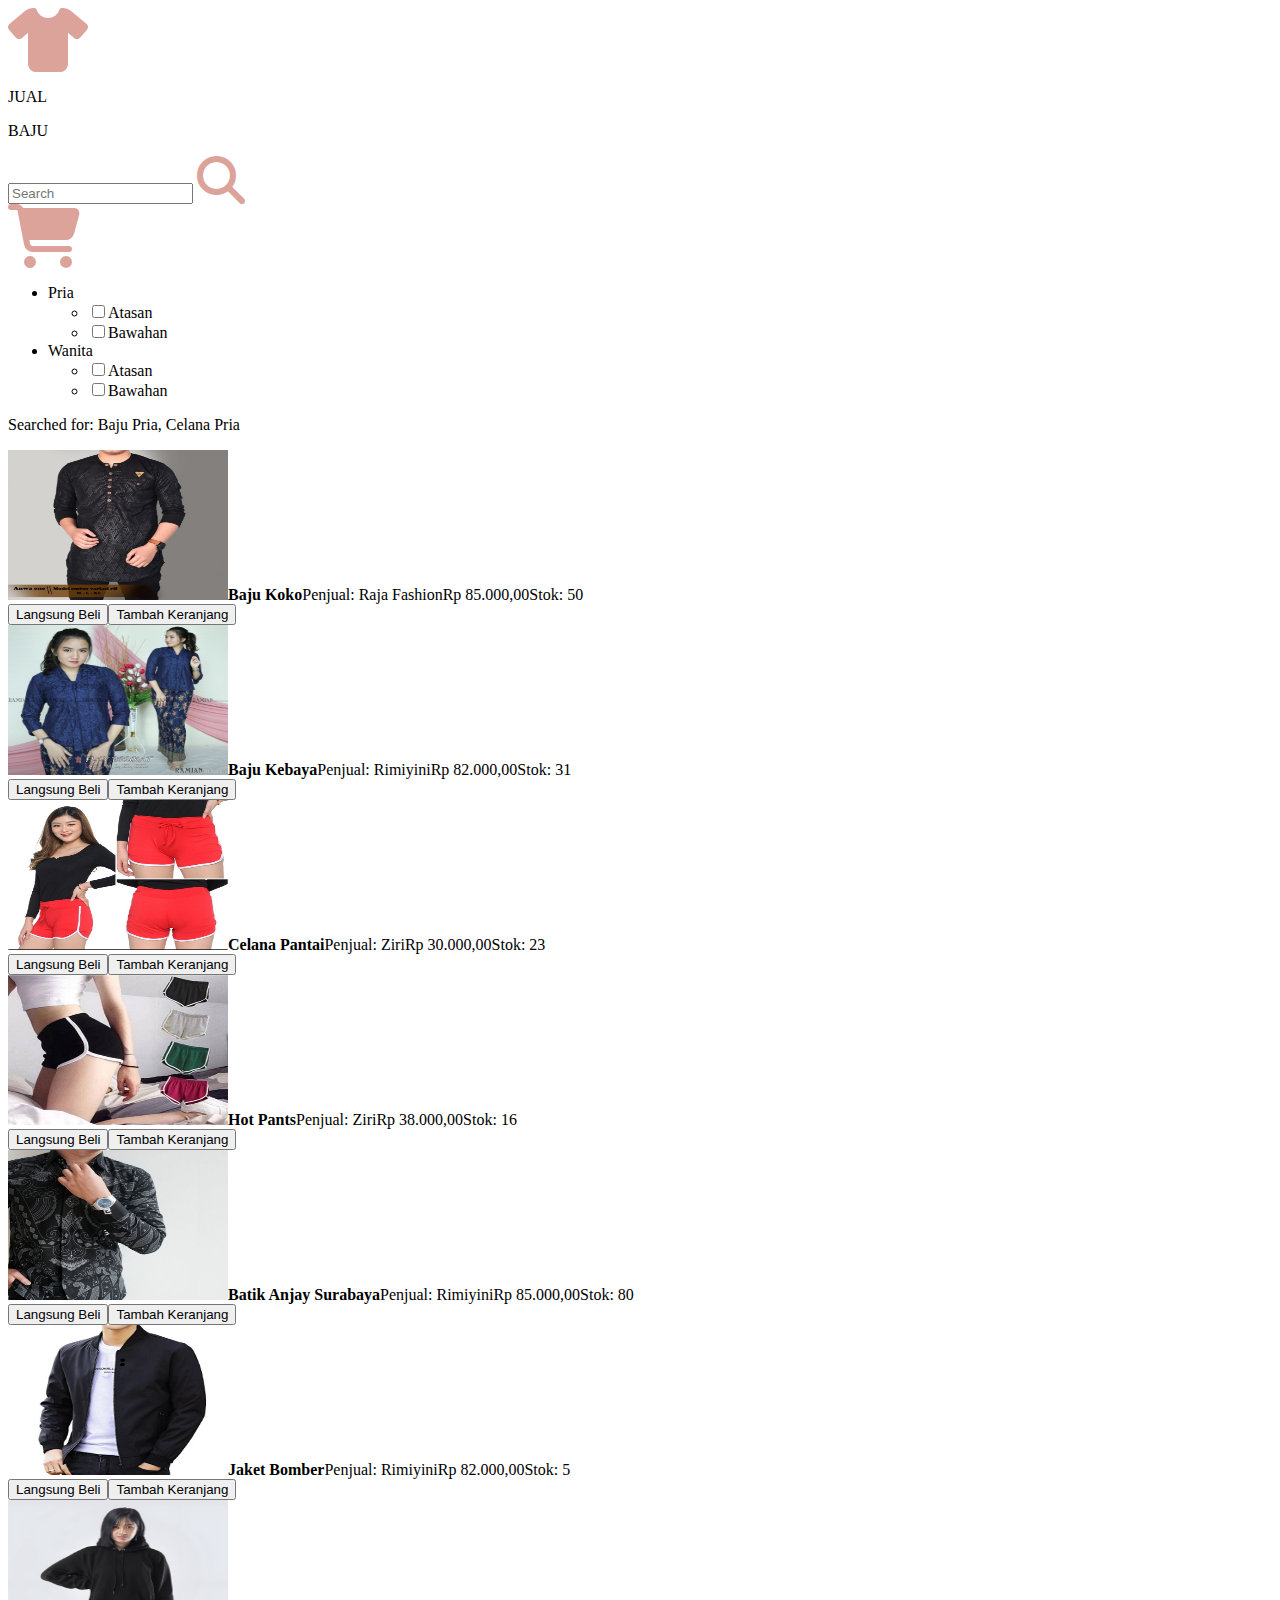
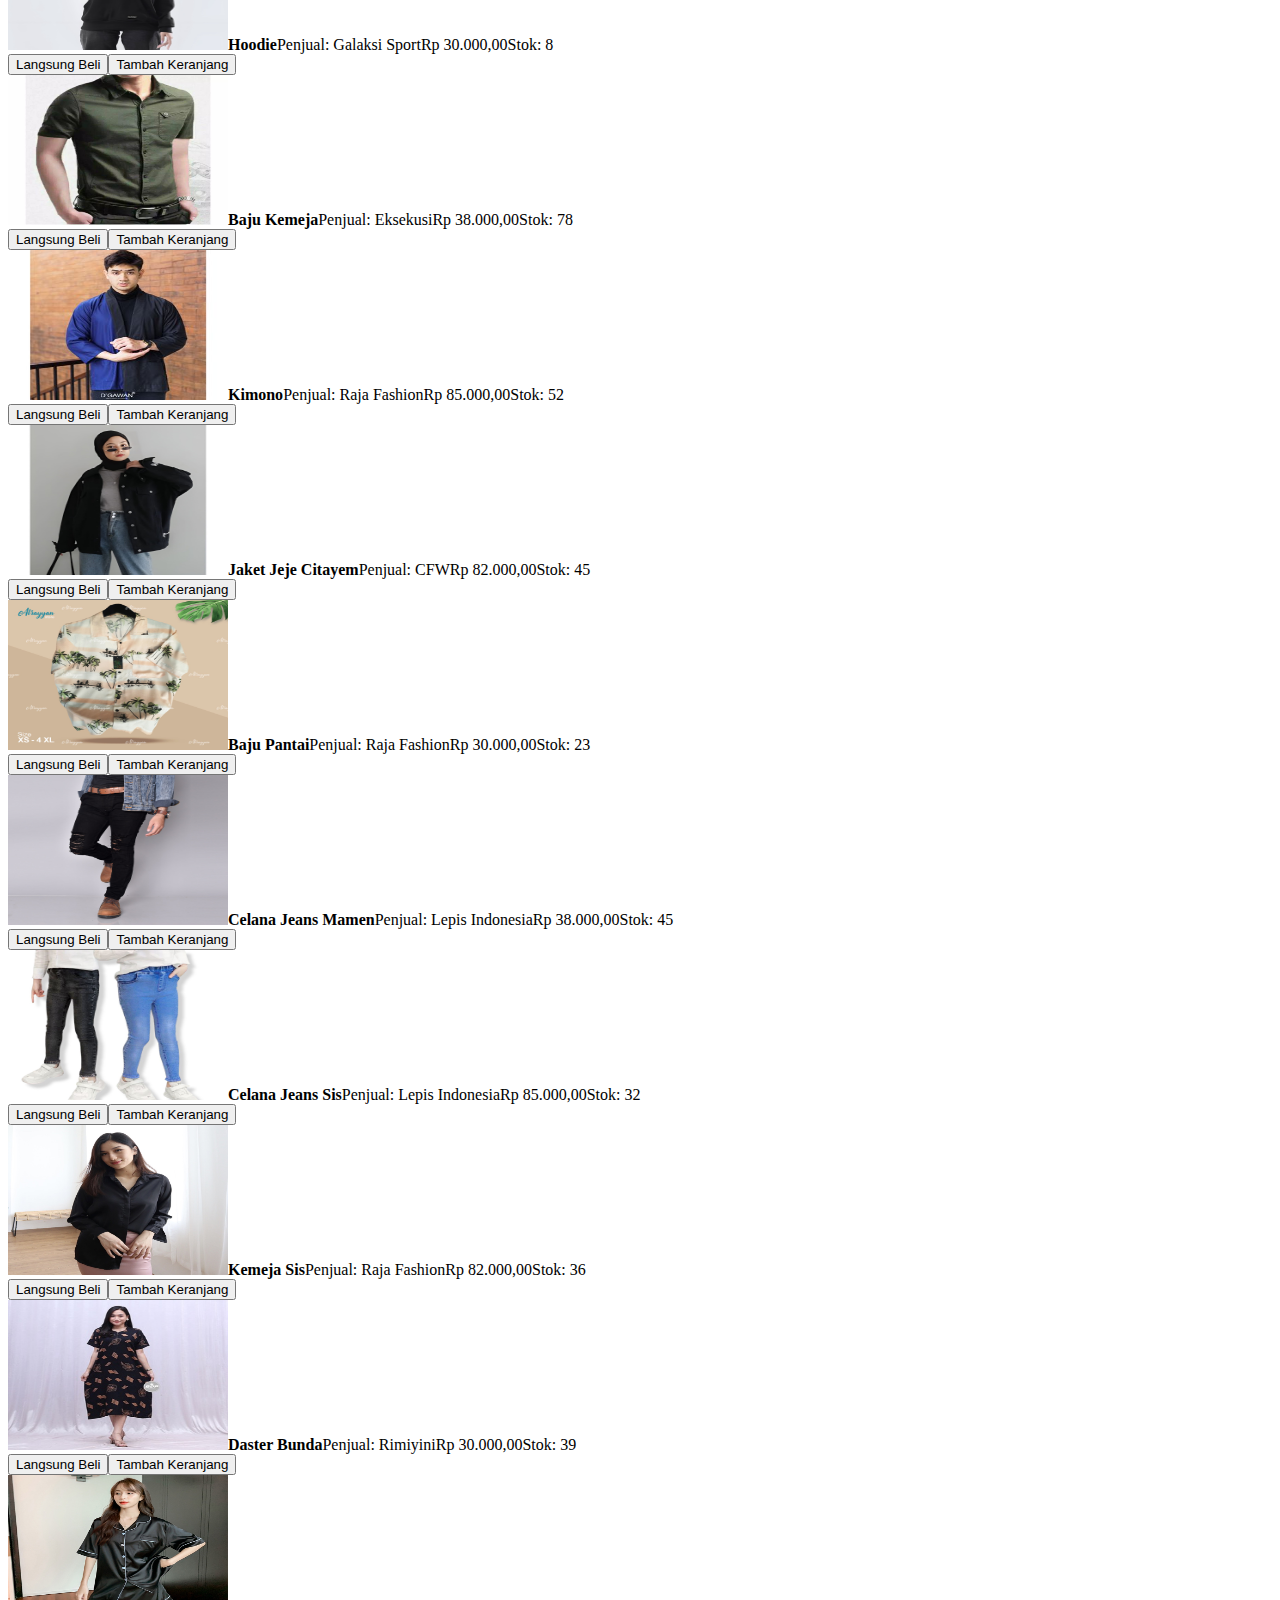
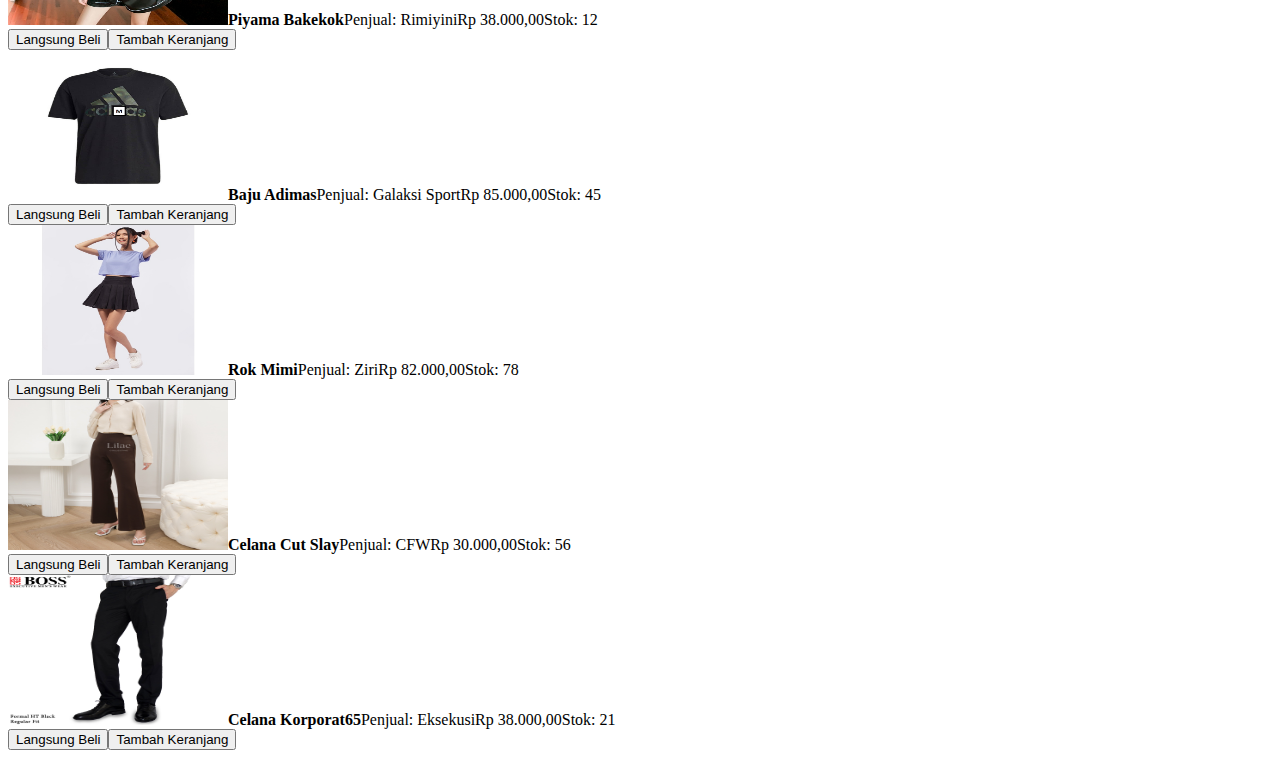
==== index.html @ f841c30f "Merge branch 'development' of https://github.com/JuanAlfonsus/tokoBaju into update-form-card" ====
<!DOCTYPE html>
<html lang="en">

    
    <head>
            <meta charset="UTF-8">
            <meta http-equiv="X-UA-Compatible" content="IE=edge">
            <meta name="viewport" content="width=device-width, initial-scale=1.0">
            <title>Document</title>
            <link rel="stylesheet" href="https://cdnjs.cloudflare.com/ajax/libs/font-awesome/6.4.0/css/all.min.css">
            <link rel="stylesheet" href="style.css">
            <link rel="preconnect" href="https://fonts.googleapis.com">
            <link rel="preconnect" href="https://fonts.gstatic.com" crossorigin>
            <link href="https://fonts.googleapis.com/css2?family=Roboto+Condensed:wght@300&display=swap" rel="stylesheet">
        </head>

    
    <body>
            <div class="container">
                <div class="top">
                    <div id="logo">
                        <i class="fa-solid fa-shirt fa-4x" style="color: #dba39a;" id="logo-hacktiv"></i>
                    </div>
                    <div id="brand">
                        <p>JUAL<br></p>
                        <p>BAJU</p>
                    </div>
                    <div id="search-bar">
                        <input type="text" placeholder="Search" id="text-search">
                        <!-- <button class="button-search">Search</button> -->
                        <i id="searchButton" id="searchButton" class="fa-solid fa-magnifying-glass fa-3x magnifier"
                       
                        style="color: #dba39a;"></i>
                    </div>
                    <div id="cart">
                        <a href="cart/cart.html"><i class="fa-solid fa-cart-shopping fa-4x" id="shopping-cart"
                           
                            style="color: #dba39a;"></i></a>
                </div>
                </div>
            </div>
            <div class="body">
                <div class="filter">
                    <div class="filter-list">
                        <ul>
                            <li class="filter-judul bold">Pria</li>
                            <ul>
                                <li><label><input type="checkbox" id="priaAtasan"/>Atasan</label></li>
                                <li><label><input type="checkbox" id="priaBawahan"/>Bawahan</label></li>
                            </ul>
                            <li class="filter-judul bold">Wanita</li>
                            <ul>
                                <li><label><input type="checkbox" id="wanitaAtasan"/>Atasan</label></li>
                                <li><label><input type="checkbox" id="wanitaBawahan"/>Bawahan</label></li>
                            </ul>
                        </ul>
                    </div>
                </div>
                <div class="container-cards-p">
                    <p>Searched for: Baju Pria, Celana Pria</p>
                    <div class="cards" id="cards">
                        <div class="card">
                            <img src="apel.jpg" alt="" width="220px" height="150px" class="imgProduk"> 
                            <span class="nama-barang"><b>Apel Bagus</b> </span>
                            <span class="penjual">Penjual: Mang Dadang</span>
                            <span class="harga">Rp. 8000,00</span>
                            <span class="stock">Stock : 3</span>
                            <div class="button-card">
                                <button class="button">Langsung Beli</button>
                                <button class="button">Tambah Keranjang</button>
                            </div>
                        </div>
                    </div>
                </div>
            </div>
        </div>
        <script src="index.js"></script>
    </body>

</html>
---- style.css ----
body {
body {
    background: #FEFCF3;
    box-sizing: border-box;
    padding: 20px;
    font-family: 'Roboto Condensed', sans-serif;
    width: 100vw;
}

.container {
.container {
    width: 1500px;
    height: 100%;
    margin: 0 auto;
    display: block;
    overflow: auto;
    width: 80vw;
}

.top {
.top {
    display: flex;
    flex-direction: row;
    height: 100px;
    background-color: #F5EBE0;
    justify-content: space-around;
    border-radius: 20px;
    overflow: hidden;
    position: fixed;
    /* Set the navbar to fixed position */
    top: 0;
    /* Position the navbar at the top of the page */
    width: 80vw;
    /* Full width */
    position: fixed;
    /* Set the navbar to fixed position */
    top: 0;
    /* Position the navbar at the top of the page */
    width: 80vw;
    /* Full width */
}

#logo {
#logo {
    display: flex;
    width: 75px;
    height: 75px;
    margin: 10px;
    padding: 5px;
}

#brand {
#brand {
    margin-right: 10px;
}

#logo-hacktiv {
#logo-hacktiv {
    width: 75px;
    height: 75px;
    padding: 0;
    margin: 0;
}


#search-bar {
#search-bar {
    display: flex;
    flex-direction: row;
    width: 700px;
    height: 75px;
    /* background-color: white; */
    margin: 10px;
    flex-direction: row;
}

#text-search {
#text-search {
    padding: 6px;
    border: none;
    /* margin-top: 8px; */
    margin-right: 16px;
    background-color: #F5EBE0;
    border-radius: 20px;
    border: 2px solid #DBA39A;
    font-size: 20px;
    width: 90%;
}

.button {
.button {
    background-color: #F5EBE0;
    border: none;
    width: 90px;
    height: 33px;
    margin: 10px;
}

.button:hover {
.button:hover {
    background-color: whitesmoke;
    cursor: pointer;
    border: 2px solid #DBA39A;
}

.magnifier {
.magnifier {
    position: absolute;
    margin-top: 15px;
    margin-left: 590px;
}

.magnifier:hover {
.magnifier:hover {
    cursor: pointer;
}

.button-search {
.button-search {
    width: 70px;
    height: 75px;
    align-items: flex-end;
    padding: 0;
    border-radius: 20px;
    /* margin-left: 10px; */
    background-color: #FEFCF3;
}

#cart {
#cart {
    width: 75px;
    height: 75px;
    background-color: #F5EBE0;
    margin: 10px;
}

#shopping-cart {
#shopping-cart {
    width: 65px;
    height: 65px;
    padding: 5px;
    margin: 0;
}

.body {
.body {
    margin-top: 90px;
    display: flex;
    flex-direction: row;
    width: 100%;
    /* height: 70%; */
    background-color: #F5EBE0;
    border-radius: 20px;
}

.fa-cog {
.fa-cog {
    color: #DBA39A;
}

ul {
    list-style: none;
}

.bold{
    font-weight: bold;
}

ul, li {
    /* reset the margin and padding */
    margin: 5px;
    padding: 0;
    font-size: 20px;
}

#searched-text {
    color: black;
    opacity: 0.75;
    /* width: 2000px; */
    /* height: 2000px; */
}

.filter-judul {
    font-size: 18px;
}

.filter {
    margin: 20px;
    display: flex;
    flex-direction: column;
    width: 11%;
    height: 300px;
}

.filter-list {
    display: flex;
    flex-direction: column;
}

.container-cards-p {
    width: 100%;
}

.cards {
    margin: 17px 20px 20px 0px;
    display: flex;
    flex-wrap: wrap;
    flex-direction: row;
    width: 100%;
    /* height: 70%; */
}

.card {
    margin: 20px;
    display: flex;
    flex-direction: column;
    flex-wrap: wrap;
    width: 280px;
    height: 380px;
    /* background-color: red; */
    /* justify-content: center; */
    align-items: center;
    background-color: #FEFCF3;
    box-shadow: 7px 7px 3px #DBA39A;
    color: black;
}

.card:hover {
    box-shadow: 12px 12px 5px #DBA39A;
    transition: all 0.5s ease;
    /* width: 22%; */
}

img {
    margin-top: 20px;
    margin-bottom: 20px;
    border: 2px solid #DBA39A;
}

/* img:hover{
    width: 230px;
    height: 160px;
    box-shadow: 7px 7px 3px #DBA39A;
    transition: all 1s ease;
} */

.nama-barang {
    position: static;
    align-self: flex-start;
    margin: 0px 0px 10px 32px;
}

.harga {
    align-self: flex-start;
    margin: 0px 0px 10px 32px;
}

.penjual {
    align-self: flex-start;
    margin: 0px 0px 10px 32px;
}

.stock {
    align-self: flex-start;
    margin: 0px 0px 10px 32px;
}
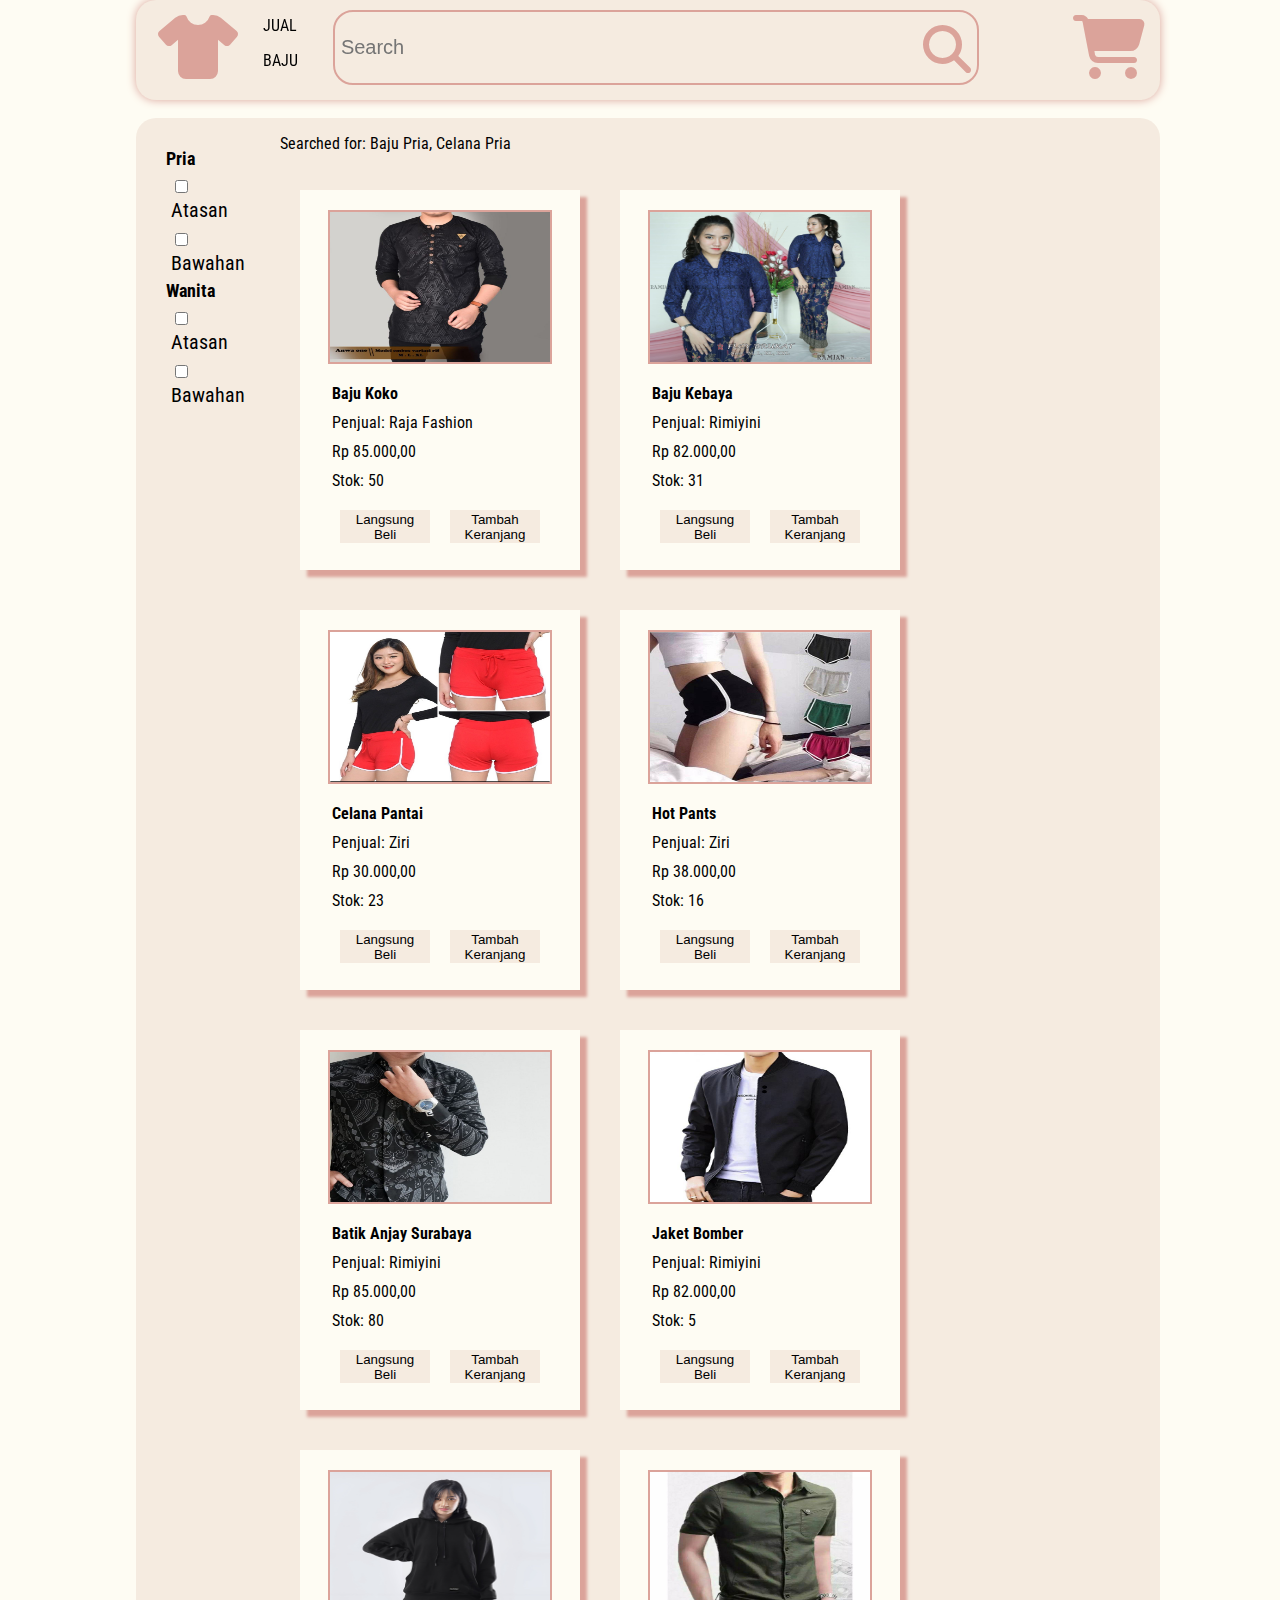
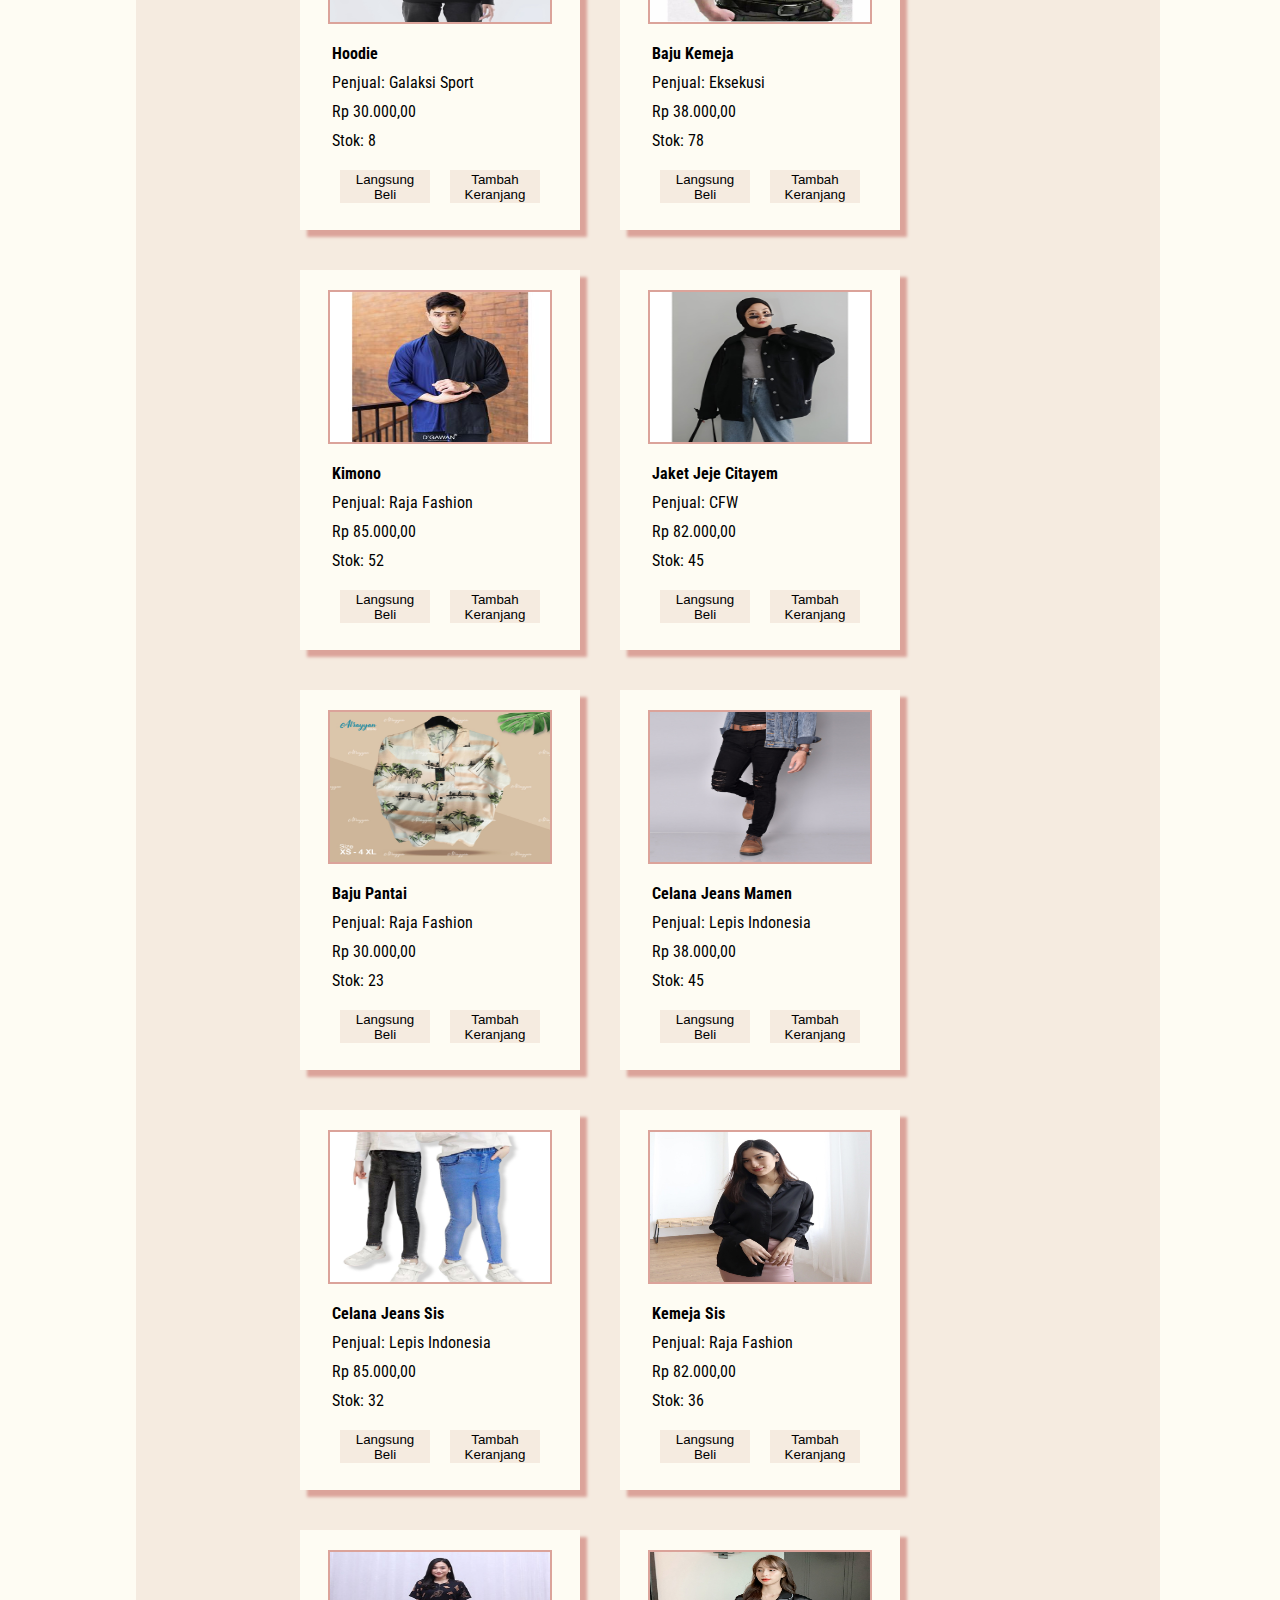
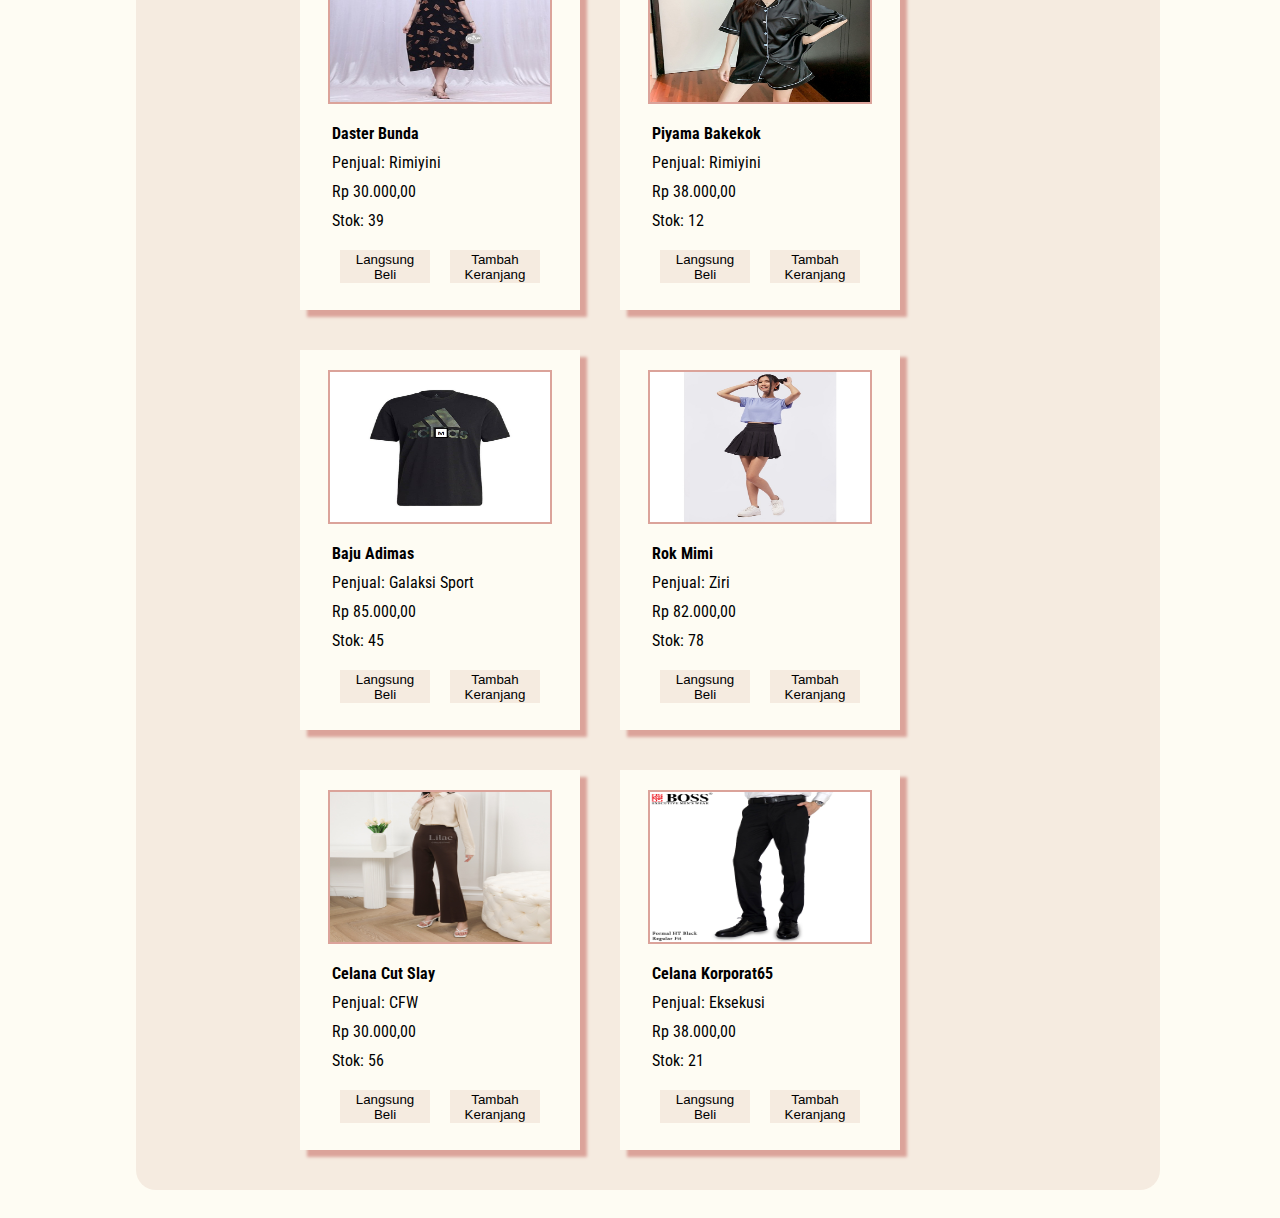
==== commit ea07a2c1: "menambahkan instruksi bayar" ====
--- a/index.html
+++ b/index.html
@@ -1,7 +1,5 @@
 <!DOCTYPE html>
-<html lang="en">
-
-    
+<html lang="en">  
     <head>
             <meta charset="UTF-8">
             <meta http-equiv="X-UA-Compatible" content="IE=edge">
@@ -12,31 +10,28 @@
             <link rel="preconnect" href="https://fonts.googleapis.com">
             <link rel="preconnect" href="https://fonts.gstatic.com" crossorigin>
             <link href="https://fonts.googleapis.com/css2?family=Roboto+Condensed:wght@300&display=swap" rel="stylesheet">
-        </head>
-
-    
+    </head>    
     <body>
-            <div class="container">
-                <div class="top">
-                    <div id="logo">
-                        <i class="fa-solid fa-shirt fa-4x" style="color: #dba39a;" id="logo-hacktiv"></i>
-                    </div>
-                    <div id="brand">
-                        <p>JUAL<br></p>
-                        <p>BAJU</p>
-                    </div>
-                    <div id="search-bar">
-                        <input type="text" placeholder="Search" id="text-search">
-                        <!-- <button class="button-search">Search</button> -->
-                        <i id="searchButton" id="searchButton" class="fa-solid fa-magnifying-glass fa-3x magnifier"
+        <div class="container">
+            <div class="top">
+                <div id="logo">
+                    <i class="fa-solid fa-shirt fa-4x" style="color: #dba39a;" id="logo-hacktiv"></i>
+                </div>
+                <div id="brand">
+                    <p>JUAL<br></p>
+                    <p>BAJU</p>
+                </div>
+                <div id="search-bar">
+                    <input type="text" placeholder="Search" id="text-search">
+                    <!-- <button class="button-search">Search</button> -->
+                    <i id="searchButton" id="searchButton" class="fa-solid fa-magnifying-glass fa-3x magnifier"
+                   
+                    style="color: #dba39a;"></i>
+                </div>
+                <div id="cart">
+                    <a href="cart/cart.html"><i class="fa-solid fa-cart-shopping fa-4x" id="shopping-cart"
                        
-                        style="color: #dba39a;"></i>
-                    </div>
-                    <div id="cart">
-                        <a href="cart/cart.html"><i class="fa-solid fa-cart-shopping fa-4x" id="shopping-cart"
-                           
-                            style="color: #dba39a;"></i></a>
-                </div>
+                        style="color: #dba39a;"></i></a>
                 </div>
             </div>
             <div class="body">
--- a/style.css
+++ b/style.css
@@ -1,4 +1,3 @@
-body {
 body {
     background: #FEFCF3;
     box-sizing: border-box;
@@ -7,7 +6,6 @@
     width: 100vw;
 }
 
-.container {
 .container {
     width: 1500px;
     height: 100%;
@@ -18,7 +16,6 @@
 }
 
 .top {
-.top {
     display: flex;
     flex-direction: row;
     height: 100px;
@@ -27,21 +24,15 @@
     border-radius: 20px;
     overflow: hidden;
     position: fixed;
-    /* Set the navbar to fixed position */
     top: 0;
-    /* Position the navbar at the top of the page */
     width: 80vw;
-    /* Full width */
     position: fixed;
-    /* Set the navbar to fixed position */
     top: 0;
-    /* Position the navbar at the top of the page */
     width: 80vw;
-    /* Full width */
+    box-shadow: 0px 0px 10px #DBA39A;
 }
 
 #logo {
-#logo {
     display: flex;
     width: 75px;
     height: 75px;
@@ -49,13 +40,11 @@
     padding: 5px;
 }
 
-#brand {
 #brand {
     margin-right: 10px;
 }
 
 #logo-hacktiv {
-#logo-hacktiv {
     width: 75px;
     height: 75px;
     padding: 0;
@@ -64,7 +53,6 @@
 
 
 #search-bar {
-#search-bar {
     display: flex;
     flex-direction: row;
     width: 700px;
@@ -74,7 +62,6 @@
     flex-direction: row;
 }
 
-#text-search {
 #text-search {
     padding: 6px;
     border: none;
@@ -88,7 +75,6 @@
 }
 
 .button {
-.button {
     background-color: #F5EBE0;
     border: none;
     width: 90px;
@@ -96,7 +82,6 @@
     margin: 10px;
 }
 
-.button:hover {
 .button:hover {
     background-color: whitesmoke;
     cursor: pointer;
@@ -104,18 +89,15 @@
 }
 
 .magnifier {
-.magnifier {
     position: absolute;
     margin-top: 15px;
     margin-left: 590px;
 }
 
 .magnifier:hover {
-.magnifier:hover {
     cursor: pointer;
 }
 
-.button-search {
 .button-search {
     width: 70px;
     height: 75px;
@@ -127,14 +109,12 @@
 }
 
 #cart {
-#cart {
     width: 75px;
     height: 75px;
     background-color: #F5EBE0;
     margin: 10px;
 }
 
-#shopping-cart {
 #shopping-cart {
     width: 65px;
     height: 65px;
@@ -143,7 +123,6 @@
 }
 
 .body {
-.body {
     margin-top: 90px;
     display: flex;
     flex-direction: row;
@@ -153,7 +132,6 @@
     border-radius: 20px;
 }
 
-.fa-cog {
 .fa-cog {
     color: #DBA39A;
 }
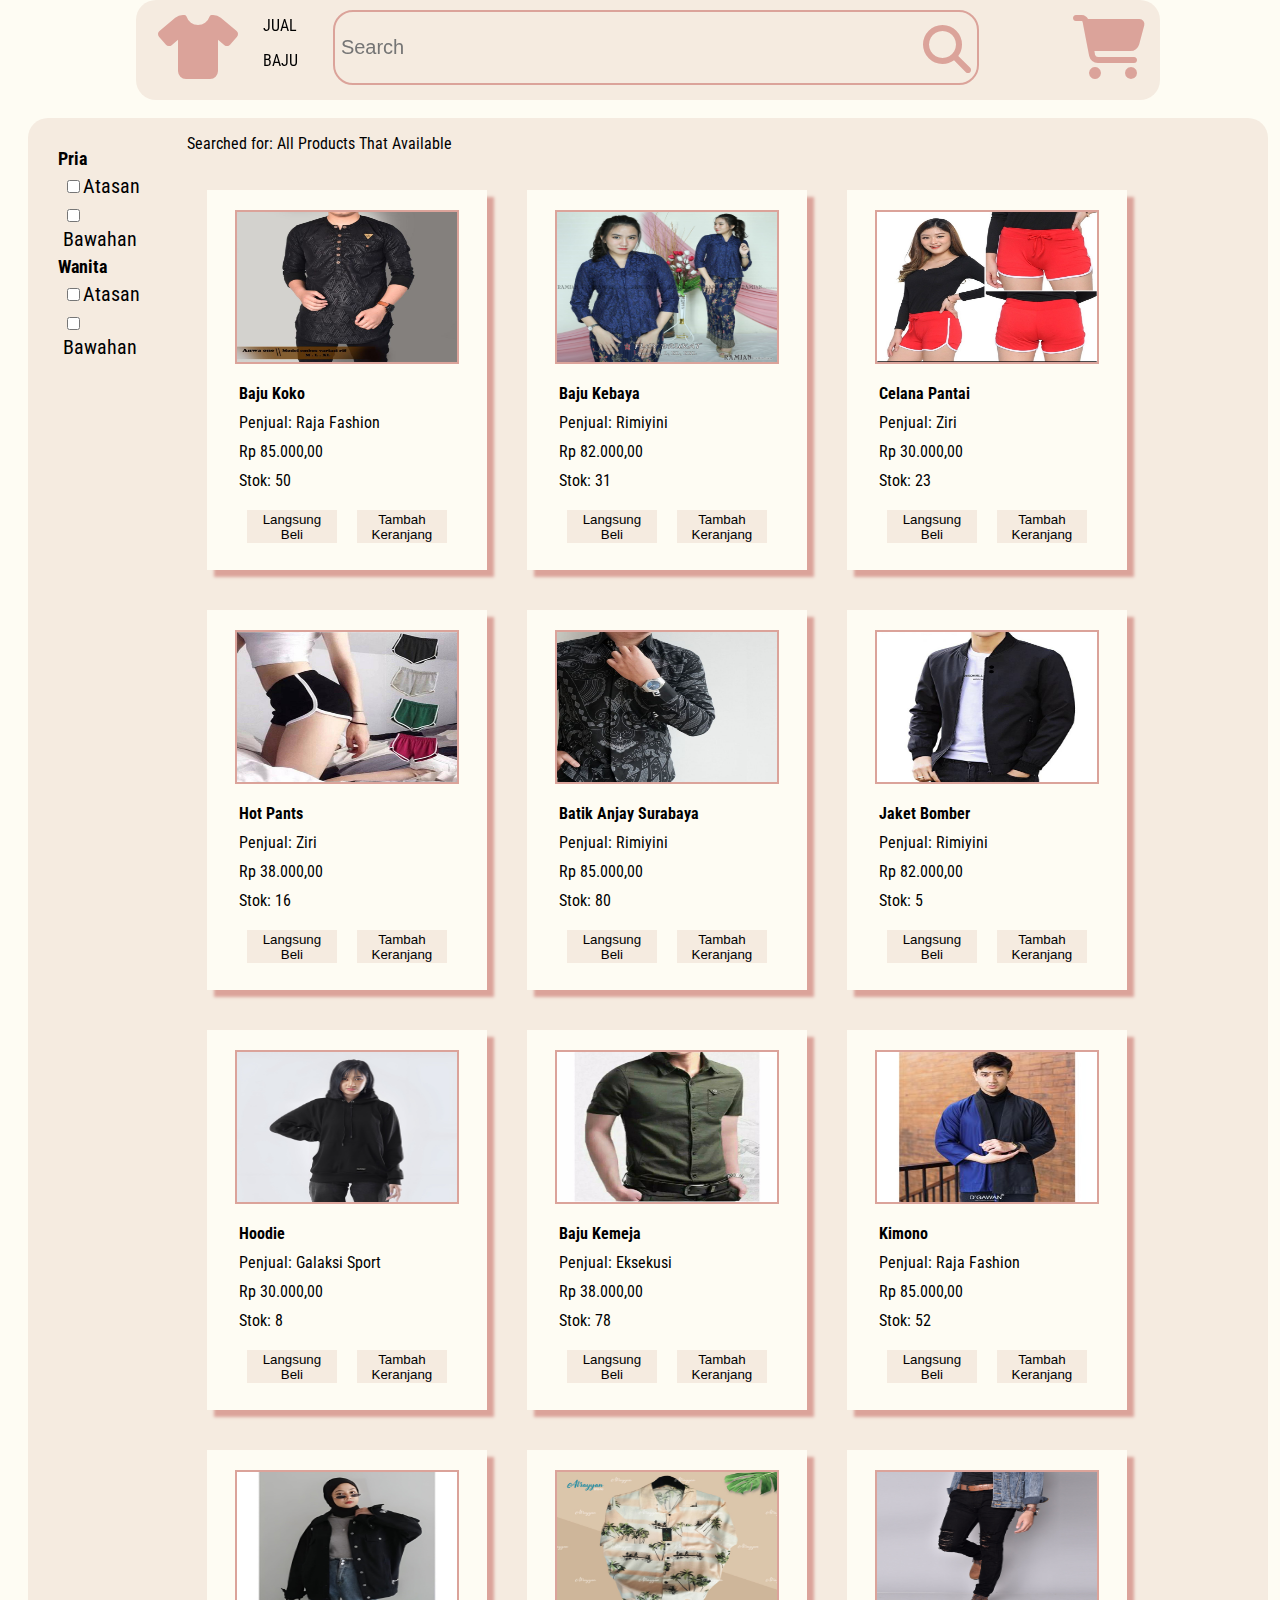
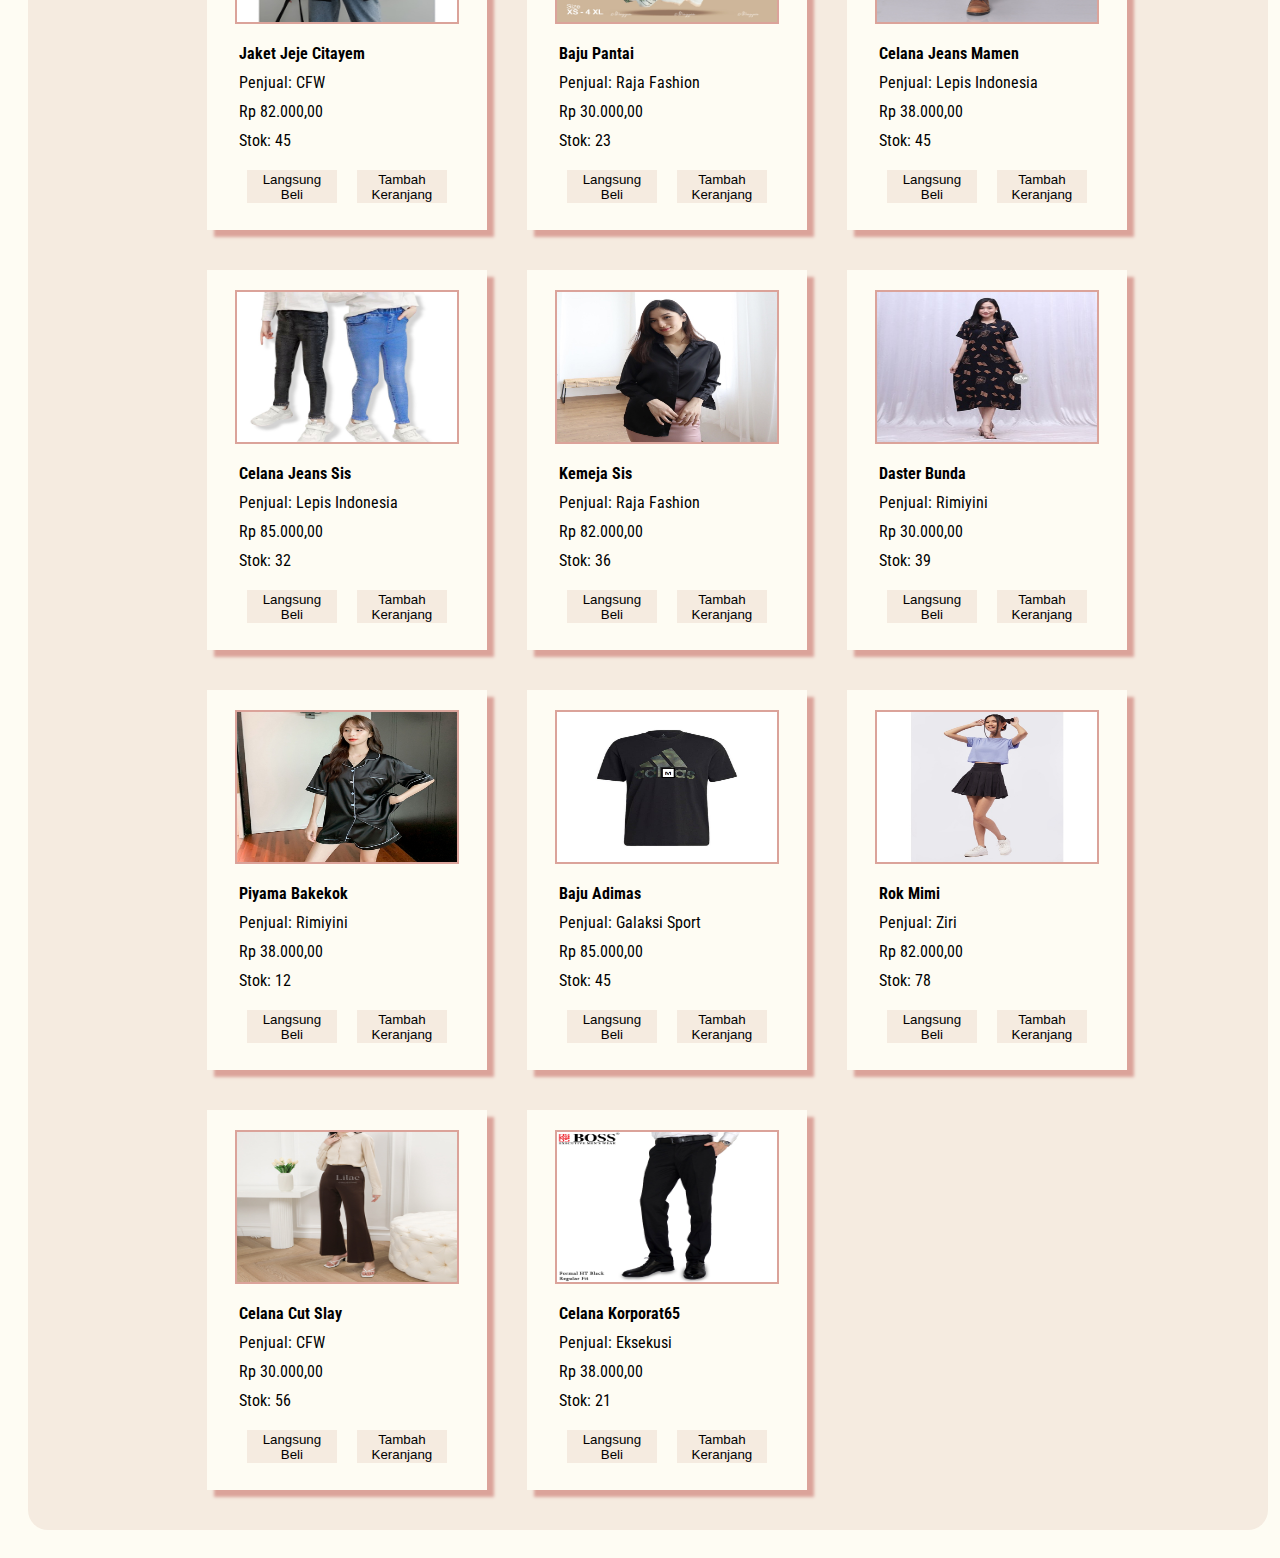
==== commit fa8d14cf: "update index.js ama html dikit" ====
--- a/index.html
+++ b/index.html
@@ -1,16 +1,19 @@
 <!DOCTYPE html>
-<html lang="en">  
+<html lang="en">
+
+
     <head>
-            <meta charset="UTF-8">
-            <meta http-equiv="X-UA-Compatible" content="IE=edge">
-            <meta name="viewport" content="width=device-width, initial-scale=1.0">
-            <title>Document</title>
-            <link rel="stylesheet" href="https://cdnjs.cloudflare.com/ajax/libs/font-awesome/6.4.0/css/all.min.css">
-            <link rel="stylesheet" href="style.css">
-            <link rel="preconnect" href="https://fonts.googleapis.com">
-            <link rel="preconnect" href="https://fonts.gstatic.com" crossorigin>
-            <link href="https://fonts.googleapis.com/css2?family=Roboto+Condensed:wght@300&display=swap" rel="stylesheet">
-    </head>    
+        <meta charset="UTF-8">
+        <meta http-equiv="X-UA-Compatible" content="IE=edge">
+        <meta name="viewport" content="width=device-width, initial-scale=1.0">
+        <title>Document</title>
+        <link rel="stylesheet" href="https://cdnjs.cloudflare.com/ajax/libs/font-awesome/6.4.0/css/all.min.css">
+        <link rel="stylesheet" href="style.css">
+        <link rel="preconnect" href="https://fonts.googleapis.com">
+        <link rel="preconnect" href="https://fonts.gstatic.com" crossorigin>
+        <link href="https://fonts.googleapis.com/css2?family=Roboto+Condensed:wght@300&display=swap" rel="stylesheet">
+    </head>
+
     <body>
         <div class="container">
             <div class="top">
@@ -25,50 +28,51 @@
                     <input type="text" placeholder="Search" id="text-search">
                     <!-- <button class="button-search">Search</button> -->
                     <i id="searchButton" id="searchButton" class="fa-solid fa-magnifying-glass fa-3x magnifier"
-                   
-                    style="color: #dba39a;"></i>
+                        style="color: #dba39a;"></i>
                 </div>
                 <div id="cart">
                     <a href="cart/cart.html"><i class="fa-solid fa-cart-shopping fa-4x" id="shopping-cart"
-                       
-                        style="color: #dba39a;"></i></a>
+                            style="color: #dba39a;"></i></a>
                 </div>
             </div>
-            <div class="body">
-                <div class="filter">
-                    <div class="filter-list">
+        </div>
+        <div class="body">
+            <div class="filter">
+                <div class="filter-list">
+                    <ul>
+                        <li class="filter-judul bold">Pria</li>
                         <ul>
-                            <li class="filter-judul bold">Pria</li>
-                            <ul>
-                                <li><label><input type="checkbox" id="priaAtasan"/>Atasan</label></li>
-                                <li><label><input type="checkbox" id="priaBawahan"/>Bawahan</label></li>
-                            </ul>
-                            <li class="filter-judul bold">Wanita</li>
-                            <ul>
-                                <li><label><input type="checkbox" id="wanitaAtasan"/>Atasan</label></li>
-                                <li><label><input type="checkbox" id="wanitaBawahan"/>Bawahan</label></li>
-                            </ul>
+                            <li><label><input type="checkbox" id="priaAtasan" />Atasan</label></li>
+                            <li><label><input type="checkbox" id="priaBawahan" />Bawahan</label></li>
                         </ul>
-                    </div>
+                        <li class="filter-judul bold">Wanita</li>
+                        <ul>
+                            <li><label><input type="checkbox" id="wanitaAtasan" />Atasan</label></li>
+                            <li><label><input type="checkbox" id="wanitaBawahan" />Bawahan</label></li>
+                        </ul>
+                    </ul>
                 </div>
-                <div class="container-cards-p">
-                    <p>Searched for: Baju Pria, Celana Pria</p>
-                    <div class="cards" id="cards">
-                        <div class="card">
-                            <img src="apel.jpg" alt="" width="220px" height="150px" class="imgProduk"> 
-                            <span class="nama-barang"><b>Apel Bagus</b> </span>
-                            <span class="penjual">Penjual: Mang Dadang</span>
-                            <span class="harga">Rp. 8000,00</span>
-                            <span class="stock">Stock : 3</span>
-                            <div class="button-card">
-                                <button class="button">Langsung Beli</button>
-                                <button class="button">Tambah Keranjang</button>
-                            </div>
+            </div>
+            <div class="container-cards-p">
+                <p>
+                    Searched for: <a id="term-search1">Pria</a> <a id="term-search"><a id="term-search2">Celana Pria</a>
+                </p>
+                <div class="cards" id="cards">
+                    <div class="card">
+                        <img src="apel.jpg" alt="" width="220px" height="150px" class="imgProduk">
+                        <span class="nama-barang"><b>Apel Bagus</b> </span>
+                        <span class="penjual">Penjual: Mang Dadang</span>
+                        <span class="harga">Rp. 8000,00</span>
+                        <span class="stock">Stock : 3</span>
+                        <div class="button-card">
+                            <button class="button">Langsung Beli</button>
+                            <button class="button">Tambah Keranjang</button>
                         </div>
                     </div>
                 </div>
             </div>
         </div>
+        </div>
         <script src="index.js"></script>
     </body>
 
--- a/style.css
+++ b/style.css
@@ -5,6 +5,7 @@
     font-family: 'Roboto Condensed', sans-serif;
     width: 100vw;
 }
+
 
 .container {
     width: 1500px;
@@ -15,6 +16,7 @@
     width: 80vw;
 }
 
+
 .top {
     display: flex;
     flex-direction: row;
@@ -24,13 +26,19 @@
     border-radius: 20px;
     overflow: hidden;
     position: fixed;
+    /* Set the navbar to fixed position */
     top: 0;
+    /* Position the navbar at the top of the page */
     width: 80vw;
+    /* Full width */
     position: fixed;
+    /* Set the navbar to fixed position */
     top: 0;
+    /* Position the navbar at the top of the page */
     width: 80vw;
-    box-shadow: 0px 0px 10px #DBA39A;
-}
+    /* Full width */
+}
+
 
 #logo {
     display: flex;
@@ -44,6 +52,7 @@
     margin-right: 10px;
 }
 
+
 #logo-hacktiv {
     width: 75px;
     height: 75px;
@@ -52,6 +61,7 @@
 }
 
 
+
 #search-bar {
     display: flex;
     flex-direction: row;
@@ -61,6 +71,7 @@
     margin: 10px;
     flex-direction: row;
 }
+
 
 #text-search {
     padding: 6px;
@@ -74,6 +85,7 @@
     width: 90%;
 }
 
+
 .button {
     background-color: #F5EBE0;
     border: none;
@@ -81,6 +93,7 @@
     height: 33px;
     margin: 10px;
 }
+
 
 .button:hover {
     background-color: whitesmoke;
@@ -88,16 +101,19 @@
     border: 2px solid #DBA39A;
 }
 
+
 .magnifier {
     position: absolute;
     margin-top: 15px;
     margin-left: 590px;
 }
 
+
 .magnifier:hover {
     cursor: pointer;
 }
 
+
 .button-search {
     width: 70px;
     height: 75px;
@@ -108,12 +124,14 @@
     background-color: #FEFCF3;
 }
 
+
 #cart {
     width: 75px;
     height: 75px;
     background-color: #F5EBE0;
     margin: 10px;
 }
+
 
 #shopping-cart {
     width: 65px;
@@ -122,6 +140,7 @@
     margin: 0;
 }
 
+
 .body {
     margin-top: 90px;
     display: flex;
@@ -132,6 +151,7 @@
     border-radius: 20px;
 }
 
+
 .fa-cog {
     color: #DBA39A;
 }
@@ -140,11 +160,12 @@
     list-style: none;
 }
 
-.bold{
+.bold {
     font-weight: bold;
 }
 
-ul, li {
+ul,
+li {
     /* reset the margin and padding */
     margin: 5px;
     padding: 0;
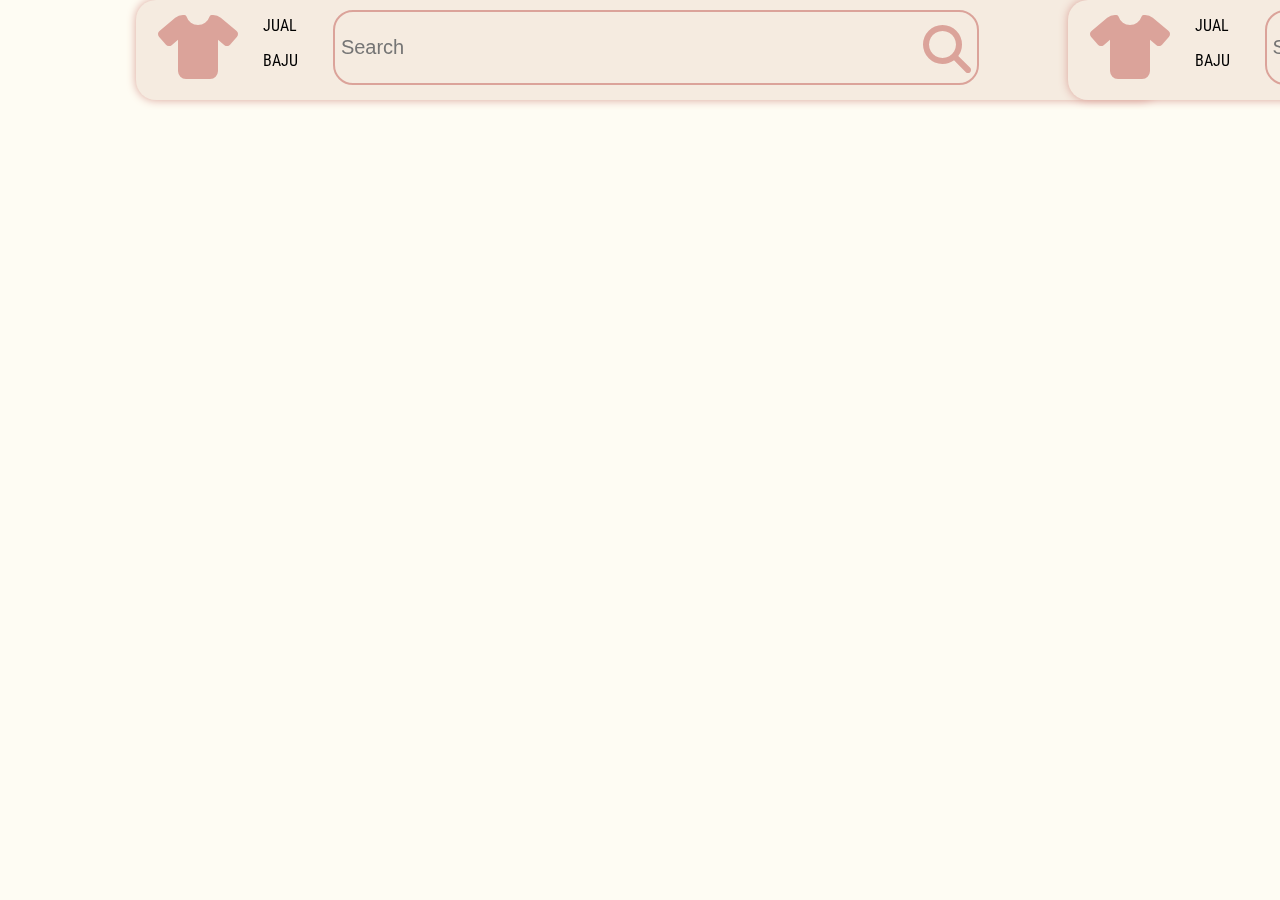
==== commit 6b24b5ad: "Merge branch 'update-detail-pembayaran' of https://github.com/JuanAlfonsus/tokoBaju into dev-Mike4" ====
--- a/index.html
+++ b/index.html
@@ -1,8 +1,20 @@
 <!DOCTYPE html>
 <html lang="en">
+    <html lang="en">
 
 
-    <head>
+        <head>
+            <meta charset="UTF-8">
+            <meta http-equiv="X-UA-Compatible" content="IE=edge">
+            <meta name="viewport" content="width=device-width, initial-scale=1.0">
+            <title>Document</title>
+            <link rel="stylesheet" href="https://cdnjs.cloudflare.com/ajax/libs/font-awesome/6.4.0/css/all.min.css">
+            <link rel="stylesheet" href="style.css">
+            <link rel="preconnect" href="https://fonts.googleapis.com">
+            <link rel="preconnect" href="https://fonts.gstatic.com" crossorigin>
+            <link href="https://fonts.googleapis.com/css2?family=Roboto+Condensed:wght@300&display=swap"
+                rel="stylesheet">
+        </head>
         <meta charset="UTF-8">
         <meta http-equiv="X-UA-Compatible" content="IE=edge">
         <meta name="viewport" content="width=device-width, initial-scale=1.0">
@@ -12,68 +24,88 @@
         <link rel="preconnect" href="https://fonts.googleapis.com">
         <link rel="preconnect" href="https://fonts.gstatic.com" crossorigin>
         <link href="https://fonts.googleapis.com/css2?family=Roboto+Condensed:wght@300&display=swap" rel="stylesheet">
-    </head>
+        </head>
 
-    <body>
-        <div class="container">
-            <div class="top">
-                <div id="logo">
-                    <i class="fa-solid fa-shirt fa-4x" style="color: #dba39a;" id="logo-hacktiv"></i>
-                </div>
-                <div id="brand">
-                    <p>JUAL<br></p>
-                    <p>BAJU</p>
-                </div>
-                <div id="search-bar">
-                    <input type="text" placeholder="Search" id="text-search">
-                    <!-- <button class="button-search">Search</button> -->
-                    <i id="searchButton" id="searchButton" class="fa-solid fa-magnifying-glass fa-3x magnifier"
-                        style="color: #dba39a;"></i>
-                </div>
-                <div id="cart">
-                    <a href="cart/cart.html"><i class="fa-solid fa-cart-shopping fa-4x" id="shopping-cart"
-                            style="color: #dba39a;"></i></a>
-                </div>
-            </div>
-        </div>
-        <div class="body">
-            <div class="filter">
-                <div class="filter-list">
-                    <ul>
-                        <li class="filter-judul bold">Pria</li>
-                        <ul>
-                            <li><label><input type="checkbox" id="priaAtasan" />Atasan</label></li>
-                            <li><label><input type="checkbox" id="priaBawahan" />Bawahan</label></li>
-                        </ul>
-                        <li class="filter-judul bold">Wanita</li>
-                        <ul>
-                            <li><label><input type="checkbox" id="wanitaAtasan" />Atasan</label></li>
-                            <li><label><input type="checkbox" id="wanitaBawahan" />Bawahan</label></li>
-                        </ul>
-                    </ul>
-                </div>
-            </div>
-            <div class="container-cards-p">
-                <p>
-                    Searched for: <a id="term-search1">Pria</a> <a id="term-search"><a id="term-search2">Celana Pria</a>
-                </p>
-                <div class="cards" id="cards">
-                    <div class="card">
-                        <img src="apel.jpg" alt="" width="220px" height="150px" class="imgProduk">
-                        <span class="nama-barang"><b>Apel Bagus</b> </span>
-                        <span class="penjual">Penjual: Mang Dadang</span>
-                        <span class="harga">Rp. 8000,00</span>
-                        <span class="stock">Stock : 3</span>
-                        <div class="button-card">
-                            <button class="button">Langsung Beli</button>
-                            <button class="button">Tambah Keranjang</button>
+        <body>
+            <div class="container">
+                <div class="top">
+                    <div id="logo">
+                        <i class="fa-solid fa-shirt fa-4x" style="color: #dba39a;" id="logo-hacktiv"></i>
+                    </div>
+                    <div id="brand">
+                        <p>JUAL<br></p>
+                        <p>BAJU</p>
+                    </div>
+                    <div id="search-bar">
+                        <input type="text" placeholder="Search" id="text-search">
+                        <!-- <button class="button-search">Search</button> -->
+                        <i id="searchButton" id="searchButton" class="fa-solid fa-magnifying-glass fa-3x magnifier"
+                            style="color: #dba39a;"></i>
+                    </div>
+                    <div id="cart">
+                        <a href="cart/cart.html"><i class="fa-solid fa-cart-shopping fa-4x" id="shopping-cart"
+                                style="color: #dba39a;"></i></a>
+                        <div class="container">
+                            <div class="top">
+                                <div id="logo">
+                                    <i class="fa-solid fa-shirt fa-4x" style="color: #dba39a;" id="logo-hacktiv"></i>
+                                </div>
+                                <div id="brand">
+                                    <p>JUAL<br></p>
+                                    <p>BAJU</p>
+                                </div>
+                                <div id="search-bar">
+                                    <input type="text" placeholder="Search" id="text-search">
+                                    <!-- <button class="button-search">Search</button> -->
+                                    <i id="searchButton" id="searchButton"
+                                        class="fa-solid fa-magnifying-glass fa-3x magnifier"
+                                        style="color: #dba39a;"></i>
+                                </div>
+                                <div id="cart">
+                                    <a href="cart/cart.html"><i class="fa-solid fa-cart-shopping fa-4x"
+                                            id="shopping-cart" style="color: #dba39a;"></i></a>
+                                </div>
+                            </div>
+                        </div>
+                        <div class="body">
+                            <div class="filter">
+                                <div class="filter-list">
+                                    <ul>
+                                        <li class="filter-judul bold">Pria</li>
+                                        <ul>
+                                            <li><label><input type="checkbox" id="priaAtasan" />Atasan</label></li>
+                                            <li><label><input type="checkbox" id="priaBawahan" />Bawahan</label></li>
+                                        </ul>
+                                        <li class="filter-judul bold">Wanita</li>
+                                        <ul>
+                                            <li><label><input type="checkbox" id="wanitaAtasan" />Atasan</label></li>
+                                            <li><label><input type="checkbox" id="wanitaBawahan" />Bawahan</label></li>
+                                        </ul>
+                                    </ul>
+                                </div>
+                            </div>
+                            <div class="container-cards-p">
+                                <p>
+                                    Searched for: <a id="term-search1">Pria</a> <a id="term-search"><a
+                                            id="term-search2">Celana Pria</a>
+                                </p>
+                                <div class="cards" id="cards">
+                                    <div class="card">
+                                        <img src="apel.jpg" alt="" width="220px" height="150px" class="imgProduk">
+                                        <span class="nama-barang"><b>Apel Bagus</b> </span>
+                                        <span class="penjual">Penjual: Mang Dadang</span>
+                                        <span class="harga">Rp. 8000,00</span>
+                                        <span class="stock">Stock : 3</span>
+                                        <div class="button-card">
+                                            <button class="button">Langsung Beli</button>
+                                            <button class="button">Tambah Keranjang</button>
+                                        </div>
+                                    </div>
+                                </div>
+                            </div>
                         </div>
                     </div>
-                </div>
-            </div>
-        </div>
-        </div>
-        <script src="index.js"></script>
-    </body>
+                    <script src="index.js"></script>
+        </body>
 
-</html>+    </html>--- a/style.css
+++ b/style.css
@@ -5,7 +5,6 @@
     font-family: 'Roboto Condensed', sans-serif;
     width: 100vw;
 }
-
 
 .container {
     width: 1500px;
@@ -16,7 +15,6 @@
     width: 80vw;
 }
 
-
 .top {
     display: flex;
     flex-direction: row;
@@ -26,19 +24,13 @@
     border-radius: 20px;
     overflow: hidden;
     position: fixed;
-    /* Set the navbar to fixed position */
     top: 0;
-    /* Position the navbar at the top of the page */
     width: 80vw;
-    /* Full width */
     position: fixed;
-    /* Set the navbar to fixed position */
     top: 0;
-    /* Position the navbar at the top of the page */
     width: 80vw;
-    /* Full width */
-}
-
+    box-shadow: 0px 0px 10px #DBA39A;
+}
 
 #logo {
     display: flex;
@@ -52,7 +44,6 @@
     margin-right: 10px;
 }
 
-
 #logo-hacktiv {
     width: 75px;
     height: 75px;
@@ -61,7 +52,6 @@
 }
 
 
-
 #search-bar {
     display: flex;
     flex-direction: row;
@@ -71,7 +61,6 @@
     margin: 10px;
     flex-direction: row;
 }
-
 
 #text-search {
     padding: 6px;
@@ -85,7 +74,6 @@
     width: 90%;
 }
 
-
 .button {
     background-color: #F5EBE0;
     border: none;
@@ -93,7 +81,6 @@
     height: 33px;
     margin: 10px;
 }
-
 
 .button:hover {
     background-color: whitesmoke;
@@ -101,19 +88,16 @@
     border: 2px solid #DBA39A;
 }
 
-
 .magnifier {
     position: absolute;
     margin-top: 15px;
     margin-left: 590px;
 }
 
-
 .magnifier:hover {
     cursor: pointer;
 }
 
-
 .button-search {
     width: 70px;
     height: 75px;
@@ -124,14 +108,12 @@
     background-color: #FEFCF3;
 }
 
-
 #cart {
     width: 75px;
     height: 75px;
     background-color: #F5EBE0;
     margin: 10px;
 }
-
 
 #shopping-cart {
     width: 65px;
@@ -140,7 +122,6 @@
     margin: 0;
 }
 
-
 .body {
     margin-top: 90px;
     display: flex;
@@ -150,7 +131,6 @@
     background-color: #F5EBE0;
     border-radius: 20px;
 }
-
 
 .fa-cog {
     color: #DBA39A;
--- a/style.css
+++ b/style.css
@@ -5,7 +5,6 @@
     font-family: 'Roboto Condensed', sans-serif;
     width: 100vw;
 }
-
 
 .container {
     width: 1500px;
@@ -16,7 +15,6 @@
     width: 80vw;
 }
 
-
 .top {
     display: flex;
     flex-direction: row;
@@ -26,19 +24,13 @@
     border-radius: 20px;
     overflow: hidden;
     position: fixed;
-    /* Set the navbar to fixed position */
     top: 0;
-    /* Position the navbar at the top of the page */
     width: 80vw;
-    /* Full width */
     position: fixed;
-    /* Set the navbar to fixed position */
     top: 0;
-    /* Position the navbar at the top of the page */
     width: 80vw;
-    /* Full width */
-}
-
+    box-shadow: 0px 0px 10px #DBA39A;
+}
 
 #logo {
     display: flex;
@@ -52,7 +44,6 @@
     margin-right: 10px;
 }
 
-
 #logo-hacktiv {
     width: 75px;
     height: 75px;
@@ -61,7 +52,6 @@
 }
 
 
-
 #search-bar {
     display: flex;
     flex-direction: row;
@@ -71,7 +61,6 @@
     margin: 10px;
     flex-direction: row;
 }
-
 
 #text-search {
     padding: 6px;
@@ -85,7 +74,6 @@
     width: 90%;
 }
 
-
 .button {
     background-color: #F5EBE0;
     border: none;
@@ -93,7 +81,6 @@
     height: 33px;
     margin: 10px;
 }
-
 
 .button:hover {
     background-color: whitesmoke;
@@ -101,19 +88,16 @@
     border: 2px solid #DBA39A;
 }
 
-
 .magnifier {
     position: absolute;
     margin-top: 15px;
     margin-left: 590px;
 }
 
-
 .magnifier:hover {
     cursor: pointer;
 }
 
-
 .button-search {
     width: 70px;
     height: 75px;
@@ -124,14 +108,12 @@
     background-color: #FEFCF3;
 }
 
-
 #cart {
     width: 75px;
     height: 75px;
     background-color: #F5EBE0;
     margin: 10px;
 }
-
 
 #shopping-cart {
     width: 65px;
@@ -140,7 +122,6 @@
     margin: 0;
 }
 
-
 .body {
     margin-top: 90px;
     display: flex;
@@ -150,7 +131,6 @@
     background-color: #F5EBE0;
     border-radius: 20px;
 }
-
 
 .fa-cog {
     color: #DBA39A;
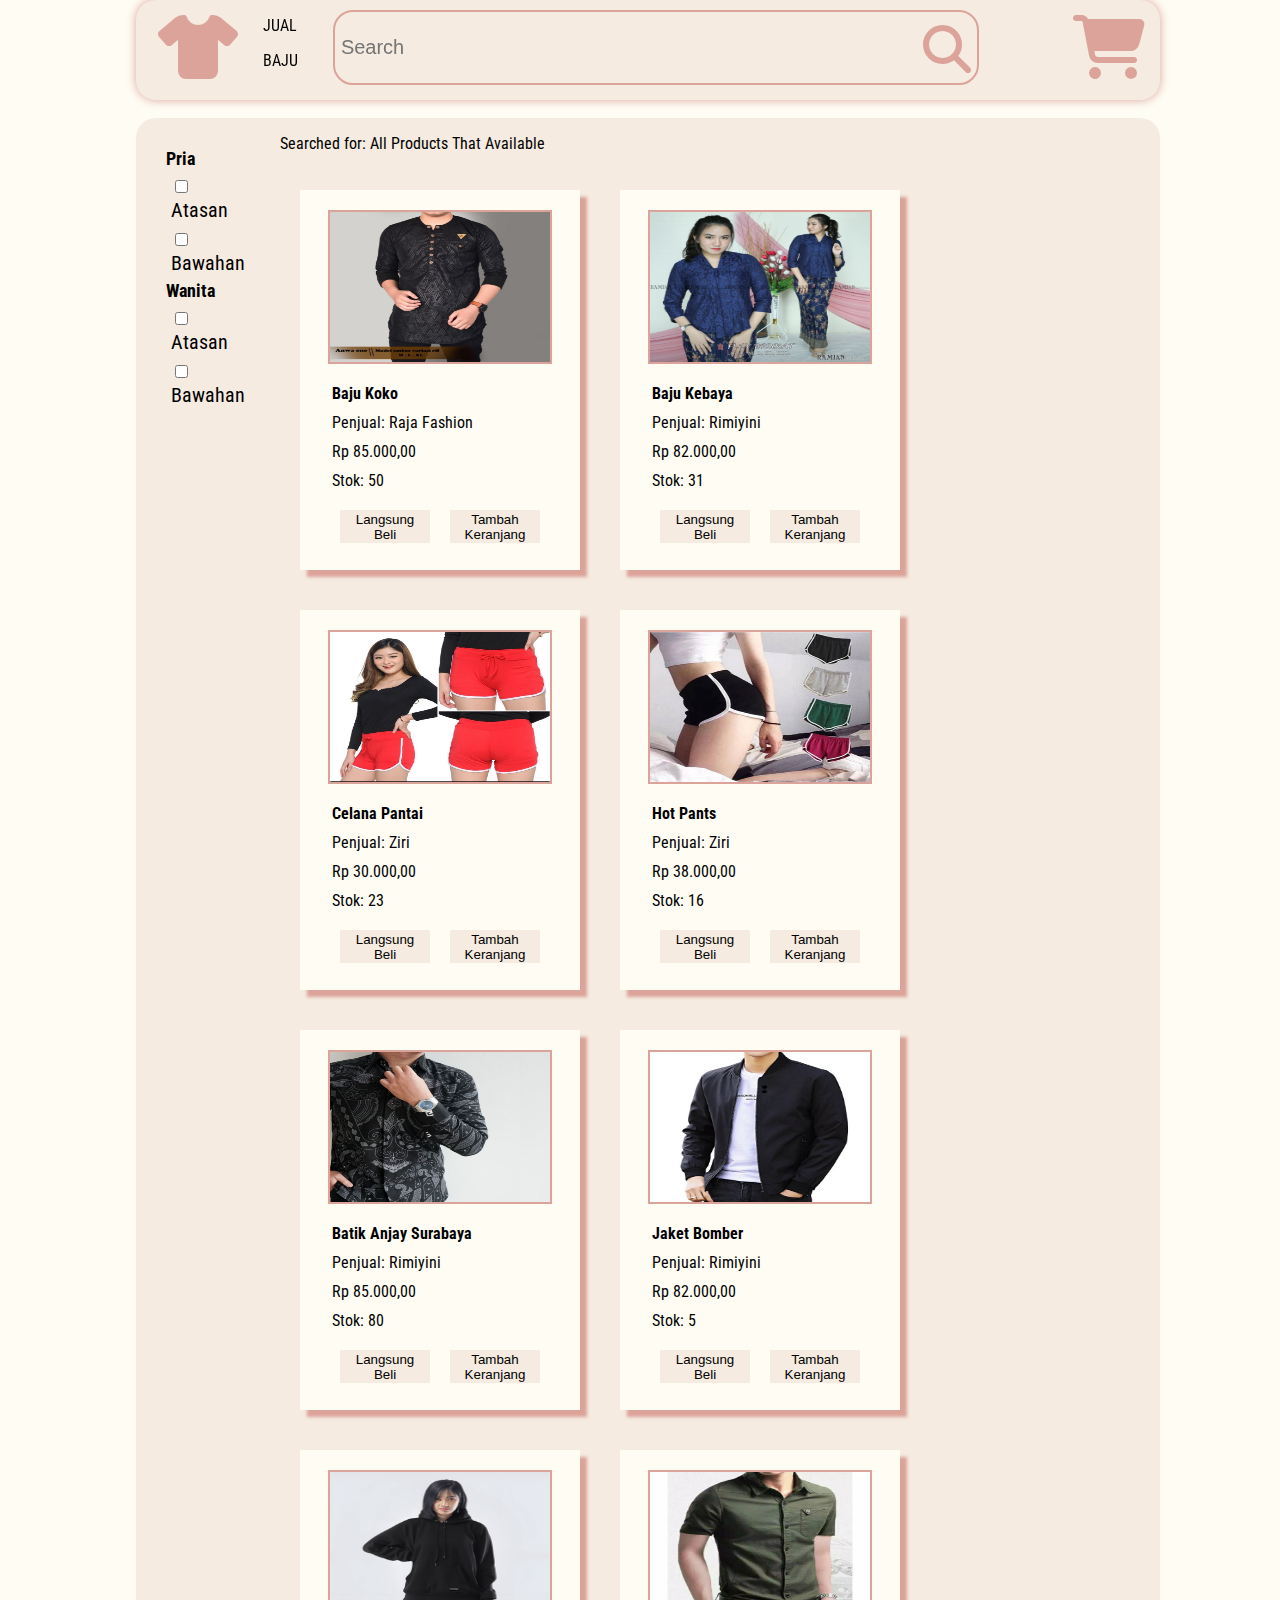
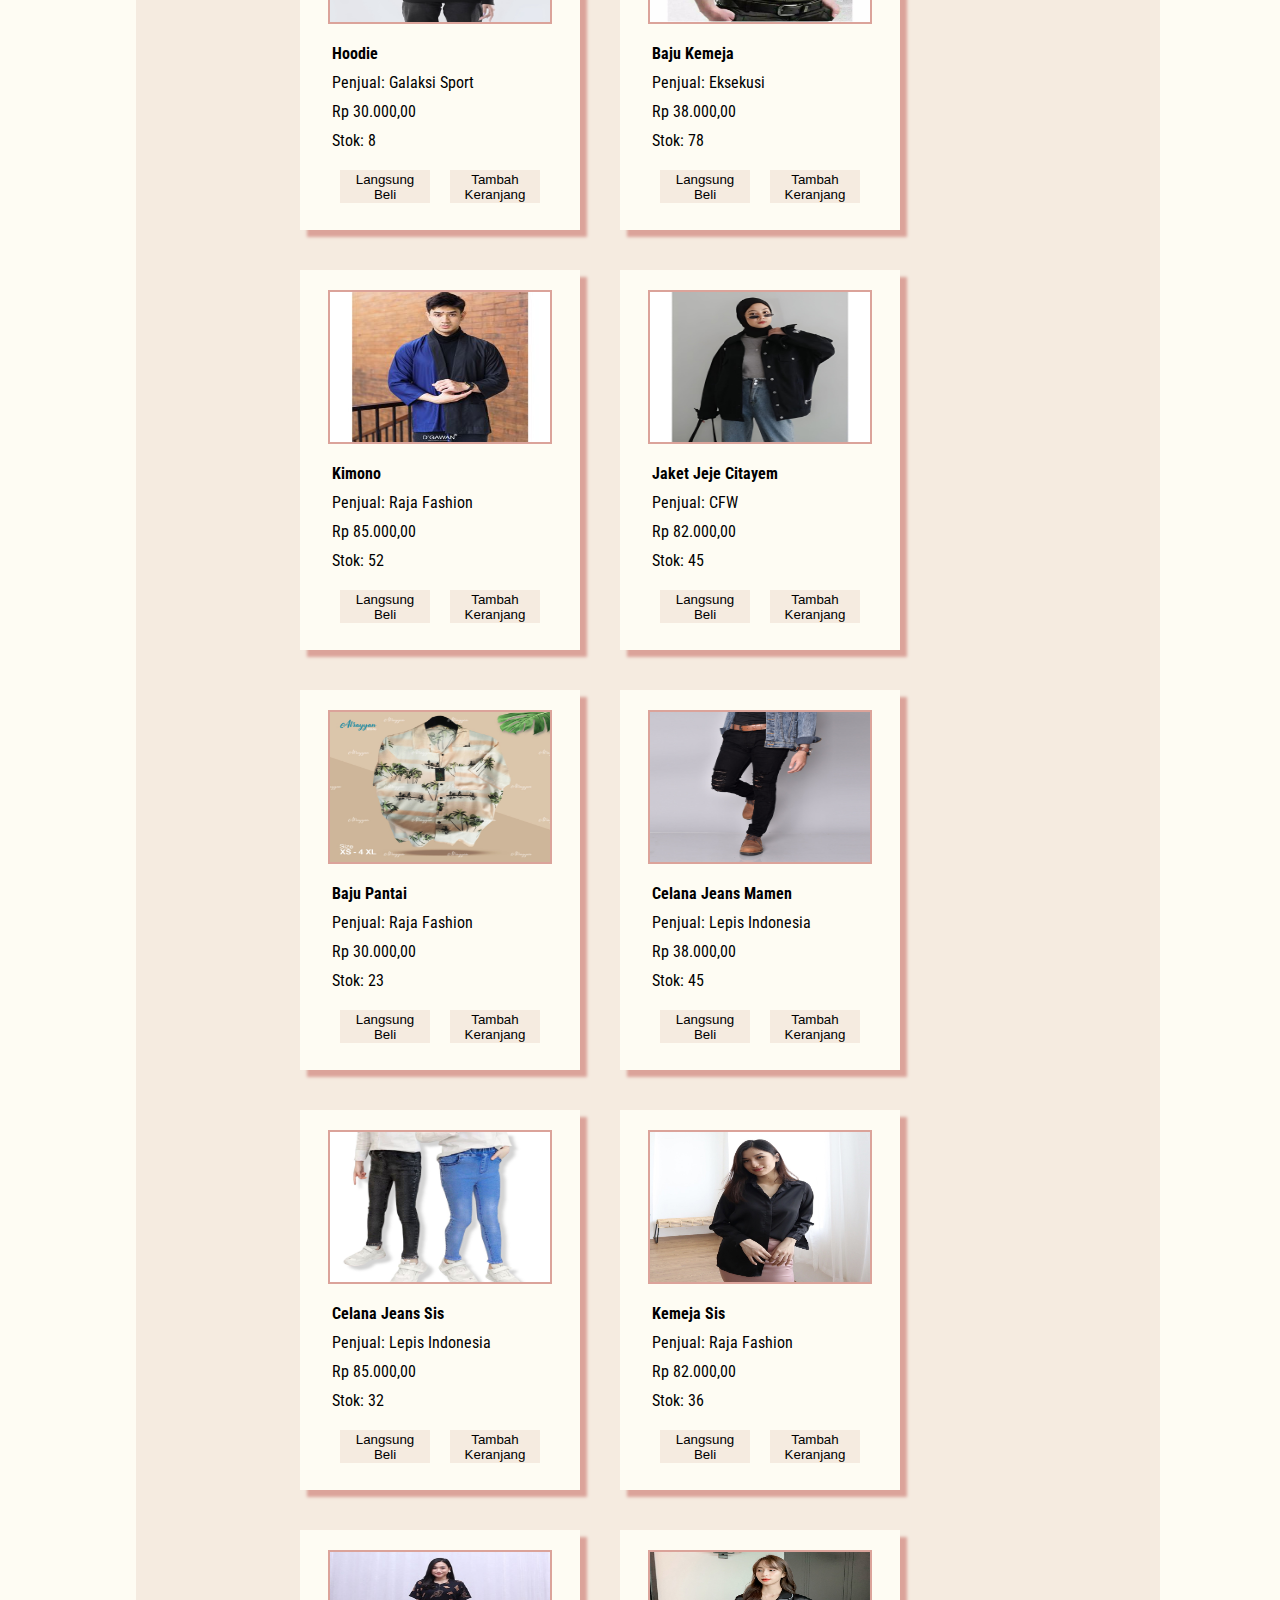
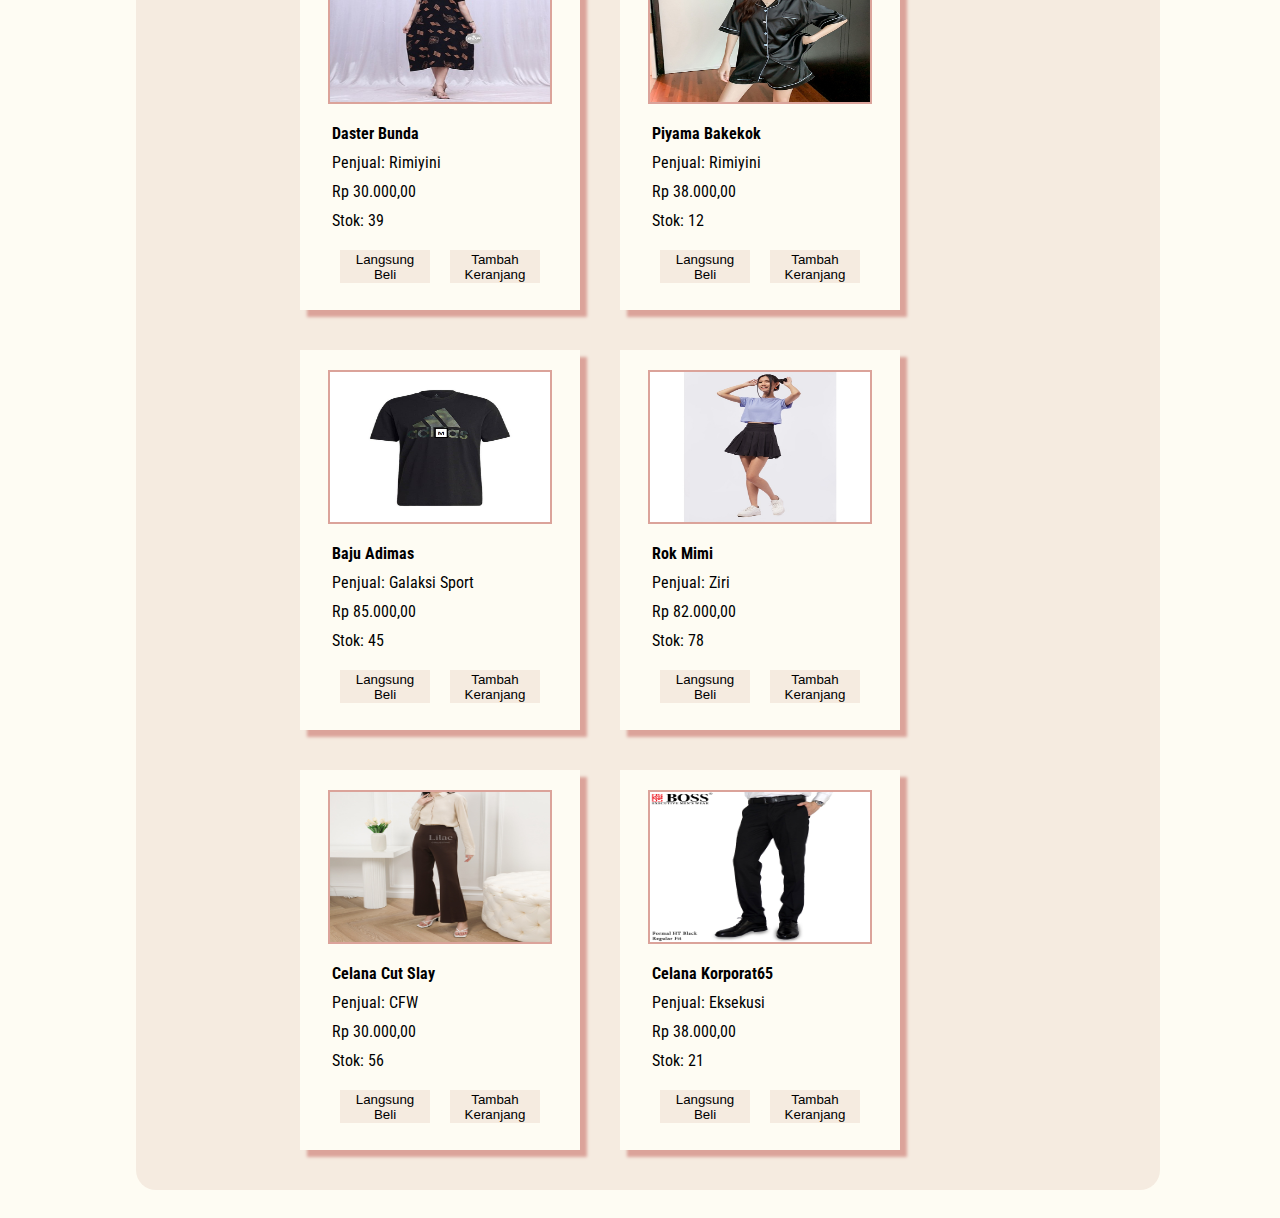
==== commit 9abf3e5b: "update html ama idexjs dikit" ====
--- a/index.html
+++ b/index.html
@@ -1,20 +1,7 @@
 <!DOCTYPE html>
 <html lang="en">
-    <html lang="en">
 
-
-        <head>
-            <meta charset="UTF-8">
-            <meta http-equiv="X-UA-Compatible" content="IE=edge">
-            <meta name="viewport" content="width=device-width, initial-scale=1.0">
-            <title>Document</title>
-            <link rel="stylesheet" href="https://cdnjs.cloudflare.com/ajax/libs/font-awesome/6.4.0/css/all.min.css">
-            <link rel="stylesheet" href="style.css">
-            <link rel="preconnect" href="https://fonts.googleapis.com">
-            <link rel="preconnect" href="https://fonts.gstatic.com" crossorigin>
-            <link href="https://fonts.googleapis.com/css2?family=Roboto+Condensed:wght@300&display=swap"
-                rel="stylesheet">
-        </head>
+    <head>
         <meta charset="UTF-8">
         <meta http-equiv="X-UA-Compatible" content="IE=edge">
         <meta name="viewport" content="width=device-width, initial-scale=1.0">
@@ -24,88 +11,72 @@
         <link rel="preconnect" href="https://fonts.googleapis.com">
         <link rel="preconnect" href="https://fonts.gstatic.com" crossorigin>
         <link href="https://fonts.googleapis.com/css2?family=Roboto+Condensed:wght@300&display=swap" rel="stylesheet">
-        </head>
+    </head>
 
-        <body>
-            <div class="container">
-                <div class="top">
-                    <div id="logo">
-                        <i class="fa-solid fa-shirt fa-4x" style="color: #dba39a;" id="logo-hacktiv"></i>
+    <body>
+        <div class="container">
+            <div class="top">
+                <div id="logo">
+                    <i class="fa-solid fa-shirt fa-4x" style="color: #dba39a;" id="logo-hacktiv"></i>
+                </div>
+                <div id="brand">
+                    <p>JUAL<br></p>
+                    <p>BAJU</p>
+                </div>
+                <div id="search-bar">
+                    <input type="text" placeholder="Search" id="text-search">
+                    <!-- <button class="button-search">Search</button> -->
+                    <i id="searchButton" id="searchButton" class="fa-solid fa-magnifying-glass fa-3x magnifier"
+                        style="color: #dba39a;"></i>
+                </div>
+                <div id="cart">
+                    <a href="cart/cart.html"><i class="fa-solid fa-cart-shopping fa-4x" id="shopping-cart"
+                            style="color: #dba39a;"></i></a>
+                </div>
+            </div>
+            <div class="body">
+                <div class="filter">
+                    <div class="filter-list">
+                        <ul>
+                            <li class="filter-judul bold">Pria</li>
+                            <ul>
+                                <li><label><input type="checkbox" value="Atasan Pria" id="priaAtasan" />Atasan</label>
+                                </li>
+                                <li><label><input type="checkbox" value="Bawahan Pria"
+                                            id="priaBawahan" />Bawahan</label></li>
+                            </ul>
+                            <li class="filter-judul bold">Wanita</li>
+                            <ul>
+                                <li><label><input type="checkbox" value="Atasan Wanita"
+                                            id="wanitaAtasan" />Atasan</label></li>
+                                <li><label><input type="checkbox" value="Bawahan Wanita"
+                                            id="wanitaBawahan" />Bawahan</label></li>
+                            </ul>
+                        </ul>
                     </div>
-                    <div id="brand">
-                        <p>JUAL<br></p>
-                        <p>BAJU</p>
-                    </div>
-                    <div id="search-bar">
-                        <input type="text" placeholder="Search" id="text-search">
-                        <!-- <button class="button-search">Search</button> -->
-                        <i id="searchButton" id="searchButton" class="fa-solid fa-magnifying-glass fa-3x magnifier"
-                            style="color: #dba39a;"></i>
-                    </div>
-                    <div id="cart">
-                        <a href="cart/cart.html"><i class="fa-solid fa-cart-shopping fa-4x" id="shopping-cart"
-                                style="color: #dba39a;"></i></a>
-                        <div class="container">
-                            <div class="top">
-                                <div id="logo">
-                                    <i class="fa-solid fa-shirt fa-4x" style="color: #dba39a;" id="logo-hacktiv"></i>
-                                </div>
-                                <div id="brand">
-                                    <p>JUAL<br></p>
-                                    <p>BAJU</p>
-                                </div>
-                                <div id="search-bar">
-                                    <input type="text" placeholder="Search" id="text-search">
-                                    <!-- <button class="button-search">Search</button> -->
-                                    <i id="searchButton" id="searchButton"
-                                        class="fa-solid fa-magnifying-glass fa-3x magnifier"
-                                        style="color: #dba39a;"></i>
-                                </div>
-                                <div id="cart">
-                                    <a href="cart/cart.html"><i class="fa-solid fa-cart-shopping fa-4x"
-                                            id="shopping-cart" style="color: #dba39a;"></i></a>
-                                </div>
-                            </div>
-                        </div>
-                        <div class="body">
-                            <div class="filter">
-                                <div class="filter-list">
-                                    <ul>
-                                        <li class="filter-judul bold">Pria</li>
-                                        <ul>
-                                            <li><label><input type="checkbox" id="priaAtasan" />Atasan</label></li>
-                                            <li><label><input type="checkbox" id="priaBawahan" />Bawahan</label></li>
-                                        </ul>
-                                        <li class="filter-judul bold">Wanita</li>
-                                        <ul>
-                                            <li><label><input type="checkbox" id="wanitaAtasan" />Atasan</label></li>
-                                            <li><label><input type="checkbox" id="wanitaBawahan" />Bawahan</label></li>
-                                        </ul>
-                                    </ul>
-                                </div>
-                            </div>
-                            <div class="container-cards-p">
-                                <p>
-                                    Searched for: <a id="term-search1">Pria</a> <a id="term-search"><a
-                                            id="term-search2">Celana Pria</a>
-                                </p>
-                                <div class="cards" id="cards">
-                                    <div class="card">
-                                        <img src="apel.jpg" alt="" width="220px" height="150px" class="imgProduk">
-                                        <span class="nama-barang"><b>Apel Bagus</b> </span>
-                                        <span class="penjual">Penjual: Mang Dadang</span>
-                                        <span class="harga">Rp. 8000,00</span>
-                                        <span class="stock">Stock : 3</span>
-                                        <div class="button-card">
-                                            <button class="button">Langsung Beli</button>
-                                            <button class="button">Tambah Keranjang</button>
-                                        </div>
-                                    </div>
-                                </div>
+                </div>
+                <div class="container-cards-p">
+                    <p>
+                        Searched for: <a id="term-search1">Pria</a> <a id="term-search"><a id="term-search2">Celana
+                                Pria</a>
+                    </p>
+                    <div class="cards" id="cards">
+                        <div class="card">
+                            <img src="apel.jpg" alt="" width="220px" height="150px" class="imgProduk">
+                            <span class="nama-barang"><b>Apel Bagus</b> </span>
+                            <span class="penjual">Penjual: Mang Dadang</span>
+                            <span class="harga">Rp. 8000,00</span>
+                            <span class="stock">Stock : 3</span>
+                            <div class="button-card">
+                                <button class="button">Langsung Beli</button>
+                                <button class="button">Tambah Keranjang</button>
                             </div>
                         </div>
                     </div>
-                    <script src="index.js"></script>
-        </body>
+                </div>
+            </div>
+        </div>
+        <script src="index.js"></script>
+    </body>
 
-    </html>+</html>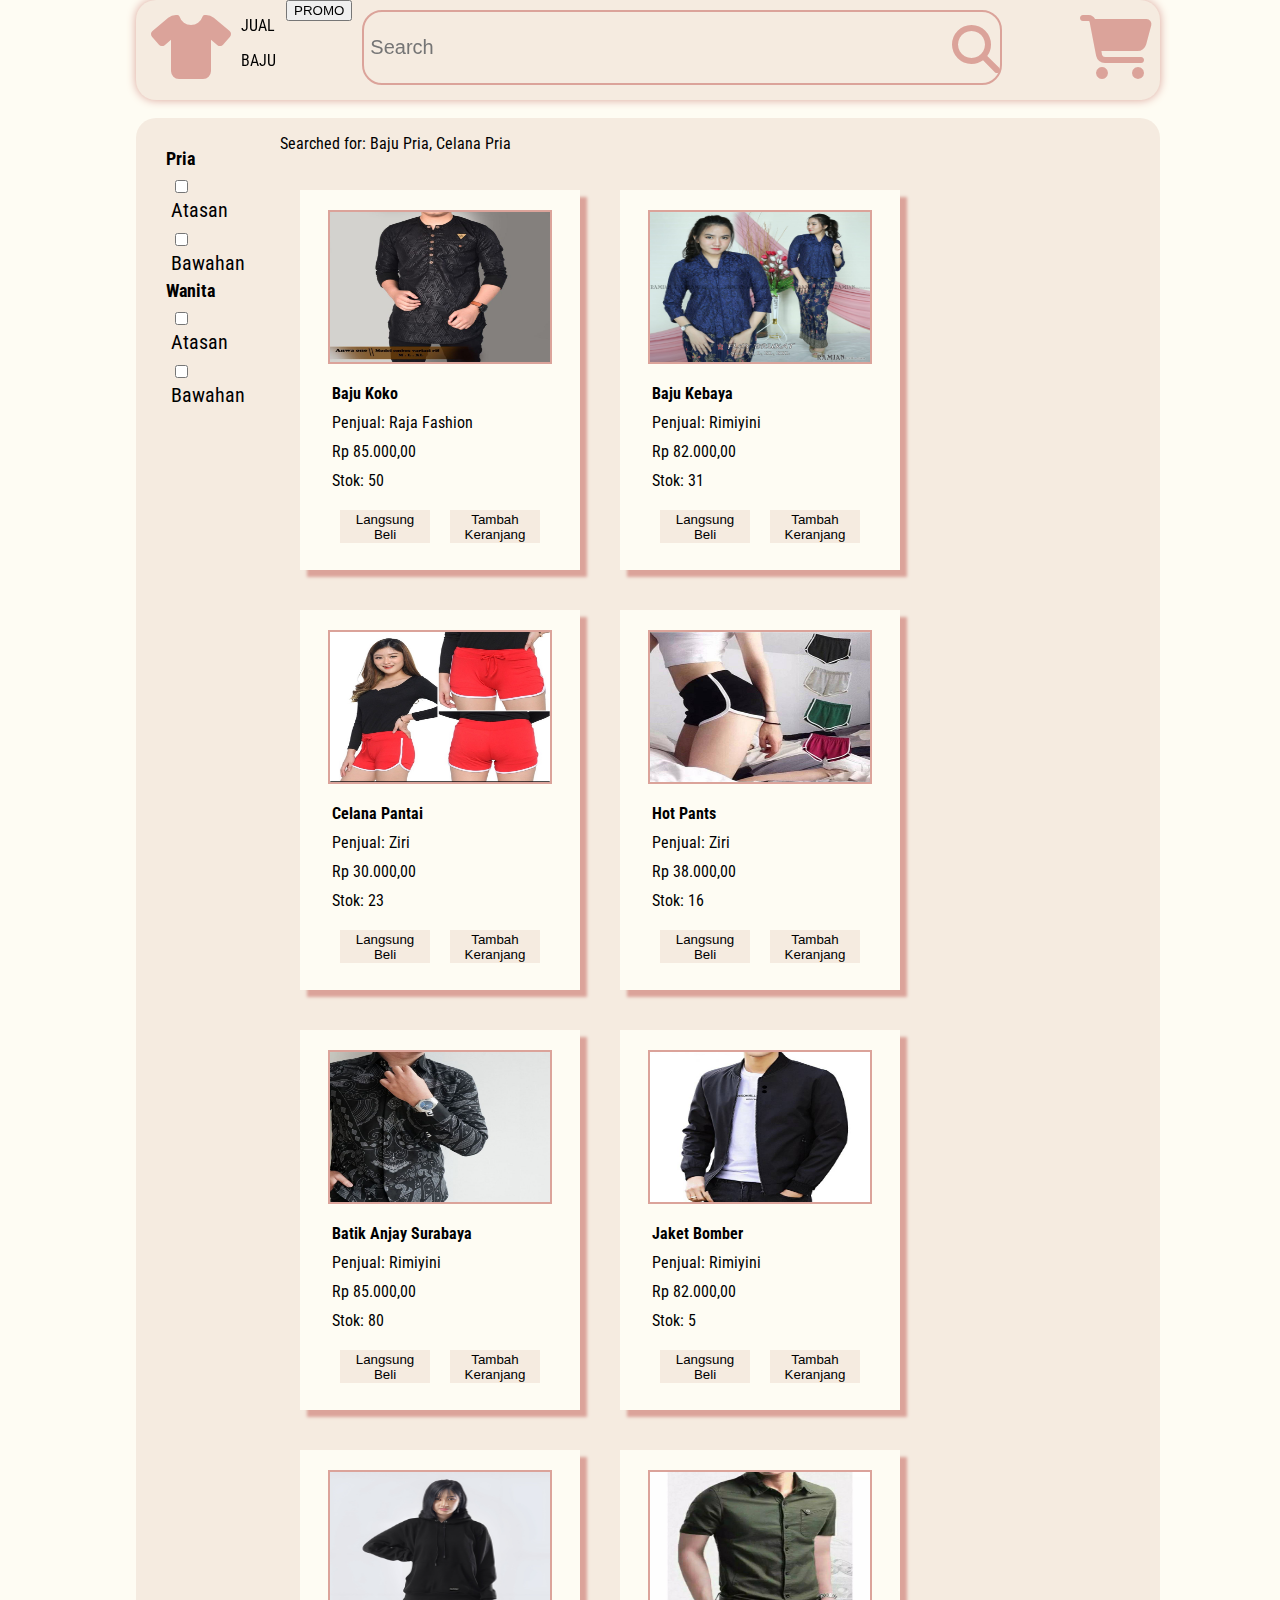
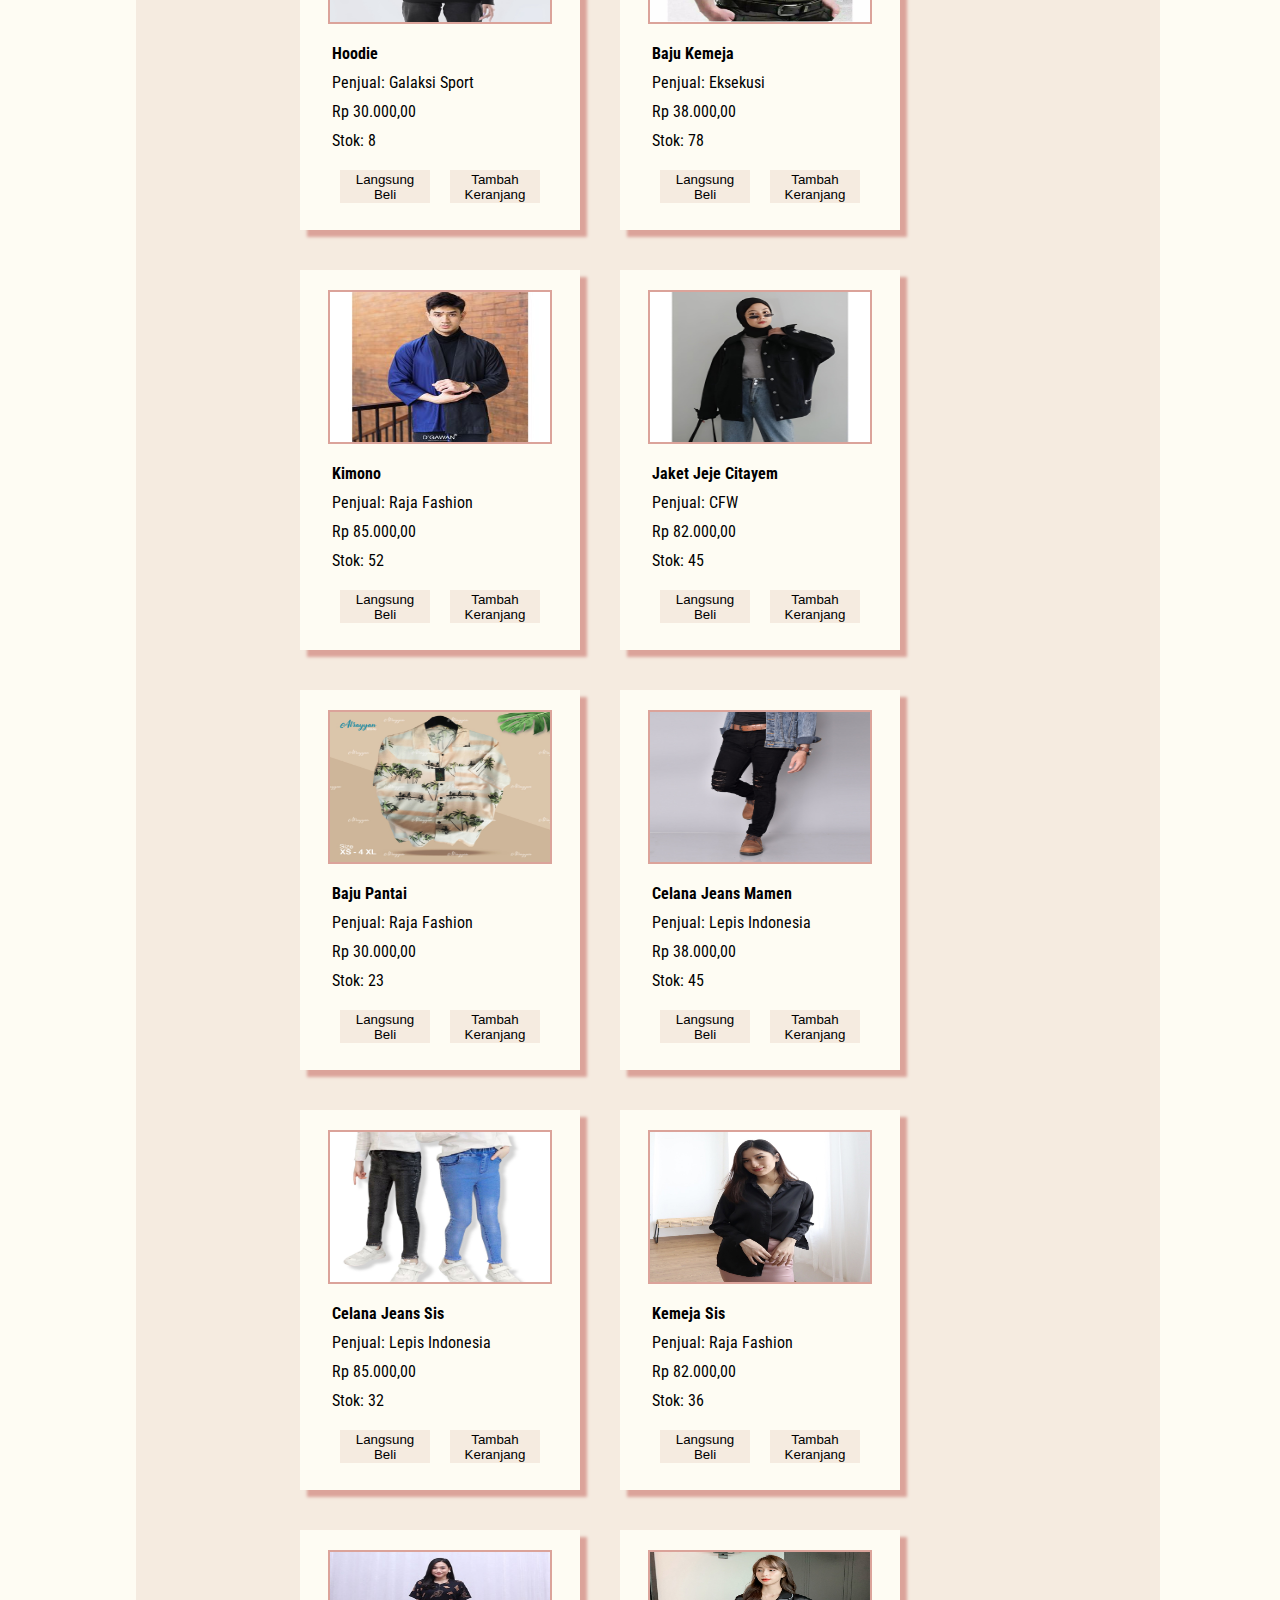
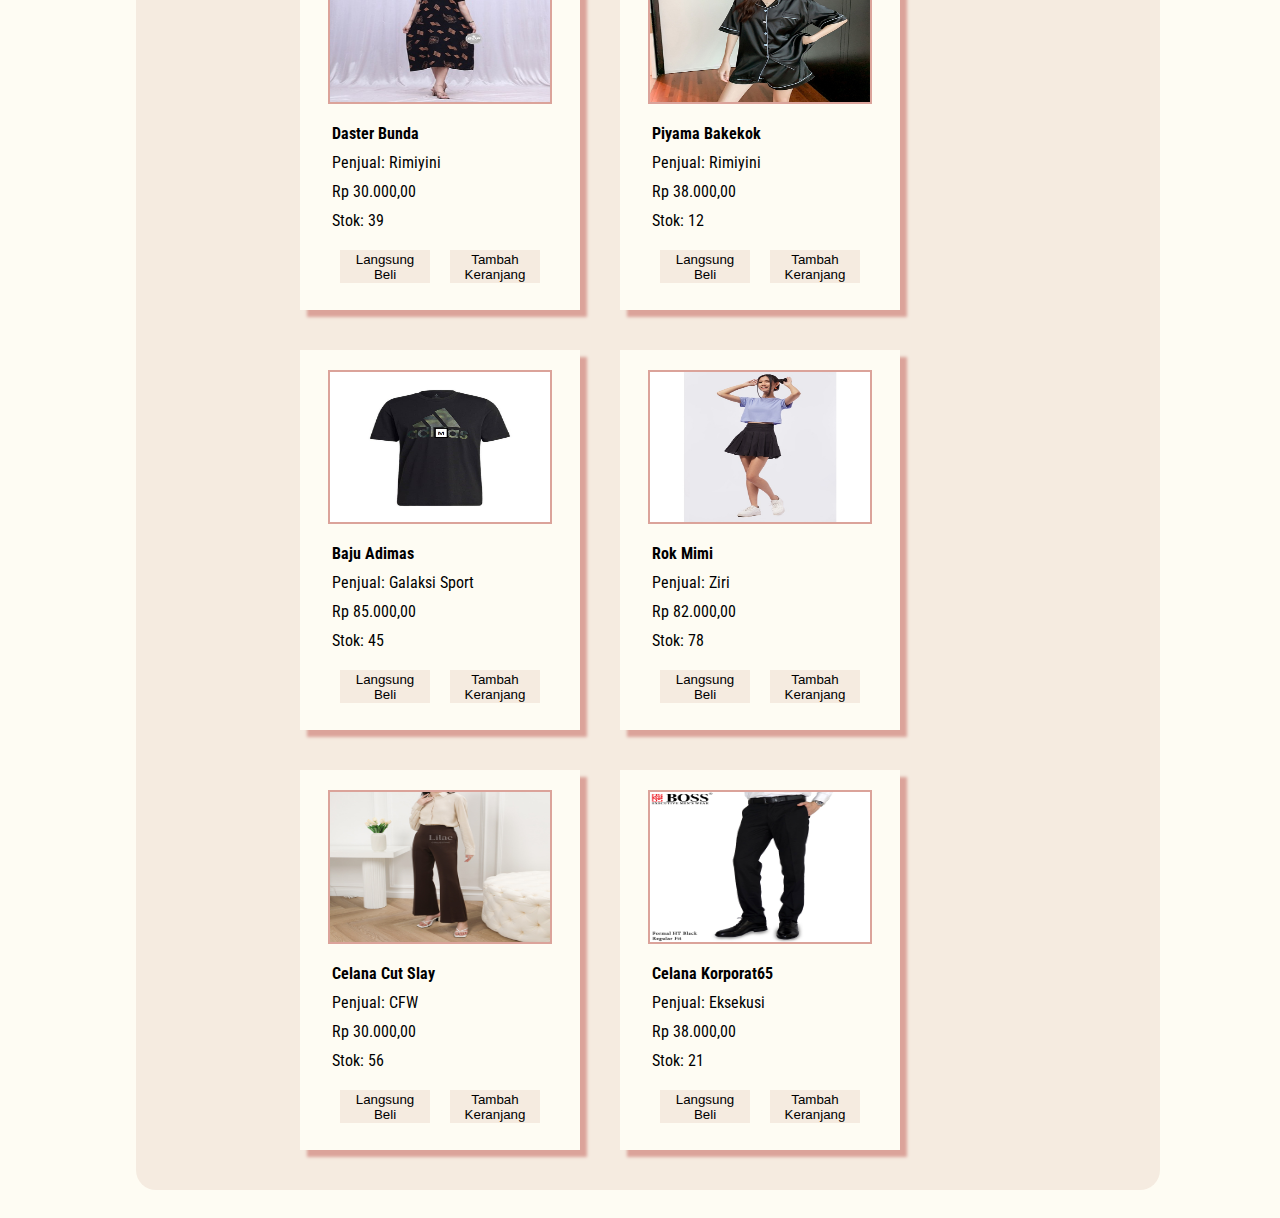
==== commit fd1a52c1: "terakhir" ====
--- a/index.html
+++ b/index.html
@@ -1,18 +1,16 @@
 <!DOCTYPE html>
-<html lang="en">
-
+<html lang="en">  
     <head>
-        <meta charset="UTF-8">
-        <meta http-equiv="X-UA-Compatible" content="IE=edge">
-        <meta name="viewport" content="width=device-width, initial-scale=1.0">
-        <title>Document</title>
-        <link rel="stylesheet" href="https://cdnjs.cloudflare.com/ajax/libs/font-awesome/6.4.0/css/all.min.css">
-        <link rel="stylesheet" href="style.css">
-        <link rel="preconnect" href="https://fonts.googleapis.com">
-        <link rel="preconnect" href="https://fonts.gstatic.com" crossorigin>
-        <link href="https://fonts.googleapis.com/css2?family=Roboto+Condensed:wght@300&display=swap" rel="stylesheet">
-    </head>
-
+            <meta charset="UTF-8">
+            <meta http-equiv="X-UA-Compatible" content="IE=edge">
+            <meta name="viewport" content="width=device-width, initial-scale=1.0">
+            <title>Document</title>
+            <link rel="stylesheet" href="https://cdnjs.cloudflare.com/ajax/libs/font-awesome/6.4.0/css/all.min.css">
+            <link rel="stylesheet" href="style.css">
+            <link rel="preconnect" href="https://fonts.googleapis.com">
+            <link rel="preconnect" href="https://fonts.gstatic.com" crossorigin>
+            <link href="https://fonts.googleapis.com/css2?family=Roboto+Condensed:wght@300&display=swap" rel="stylesheet">
+    </head>    
     <body>
         <div class="container">
             <div class="top">
@@ -23,15 +21,20 @@
                     <p>JUAL<br></p>
                     <p>BAJU</p>
                 </div>
+                <div>
+                    <button id="buttonPromo">PROMO</button>
+                </div>
                 <div id="search-bar">
                     <input type="text" placeholder="Search" id="text-search">
                     <!-- <button class="button-search">Search</button> -->
                     <i id="searchButton" id="searchButton" class="fa-solid fa-magnifying-glass fa-3x magnifier"
-                        style="color: #dba39a;"></i>
+                   
+                    style="color: #dba39a;"></i>
                 </div>
                 <div id="cart">
                     <a href="cart/cart.html"><i class="fa-solid fa-cart-shopping fa-4x" id="shopping-cart"
-                            style="color: #dba39a;"></i></a>
+                       
+                        style="color: #dba39a;"></i></a>
                 </div>
             </div>
             <div class="body">
@@ -40,29 +43,22 @@
                         <ul>
                             <li class="filter-judul bold">Pria</li>
                             <ul>
-                                <li><label><input type="checkbox" value="Atasan Pria" id="priaAtasan" />Atasan</label>
-                                </li>
-                                <li><label><input type="checkbox" value="Bawahan Pria"
-                                            id="priaBawahan" />Bawahan</label></li>
+                                <li><label><input type="checkbox" id="priaAtasan"/>Atasan</label></li>
+                                <li><label><input type="checkbox" id="priaBawahan"/>Bawahan</label></li>
                             </ul>
                             <li class="filter-judul bold">Wanita</li>
                             <ul>
-                                <li><label><input type="checkbox" value="Atasan Wanita"
-                                            id="wanitaAtasan" />Atasan</label></li>
-                                <li><label><input type="checkbox" value="Bawahan Wanita"
-                                            id="wanitaBawahan" />Bawahan</label></li>
+                                <li><label><input type="checkbox" id="wanitaAtasan"/>Atasan</label></li>
+                                <li><label><input type="checkbox" id="wanitaBawahan"/>Bawahan</label></li>
                             </ul>
                         </ul>
                     </div>
                 </div>
                 <div class="container-cards-p">
-                    <p>
-                        Searched for: <a id="term-search1">Pria</a> <a id="term-search"><a id="term-search2">Celana
-                                Pria</a>
-                    </p>
+                    <p>Searched for: Baju Pria, Celana Pria</p>
                     <div class="cards" id="cards">
                         <div class="card">
-                            <img src="apel.jpg" alt="" width="220px" height="150px" class="imgProduk">
+                            <img src="apel.jpg" alt="" width="220px" height="150px" class="imgProduk"> 
                             <span class="nama-barang"><b>Apel Bagus</b> </span>
                             <span class="penjual">Penjual: Mang Dadang</span>
                             <span class="harga">Rp. 8000,00</span>
@@ -76,6 +72,12 @@
                 </div>
             </div>
         </div>
+        <div class="modal" id="modalPromo">
+            <div class="modal-content">
+                <span class="close">&times;</span>
+                <p>Some text in the Modal..</p>
+            </div>
+        </div>
         <script src="index.js"></script>
     </body>
 
--- a/style.css
+++ b/style.css
@@ -140,12 +140,11 @@
     list-style: none;
 }
 
-.bold {
+.bold{
     font-weight: bold;
 }
 
-ul,
-li {
+ul, li {
     /* reset the margin and padding */
     margin: 5px;
     padding: 0;
@@ -242,4 +241,42 @@
 .stock {
     align-self: flex-start;
     margin: 0px 0px 10px 32px;
+}
+
+.modal {
+  display: none; /* Hidden by default */
+  position: fixed; /* Stay in place */
+  z-index: 1; /* Sit on top */
+  padding-top: 100px; /* Location of the box */
+  left: 0;
+  top: 0;
+  width: 100%; /* Full width */
+  height: 100%; /* Full height */
+  overflow: auto; /* Enable scroll if needed */
+  background-color: rgb(0,0,0); /* Fallback color */
+  background-color: rgba(0,0,0,0.4); /* Black w/ opacity */
+}
+
+/* Modal Content */
+.modal-content {
+  background-color: #fefefe;
+  margin: auto;
+  padding: 20px;
+  border: 1px solid #888;
+  width: 80%;
+}
+
+/* The Close Button */
+.close {
+  color: #aaaaaa;
+  float: right;
+  font-size: 28px;
+  font-weight: bold;
+}
+
+.close:hover,
+.close:focus {
+  color: #000;
+  text-decoration: none;
+  cursor: pointer;
 }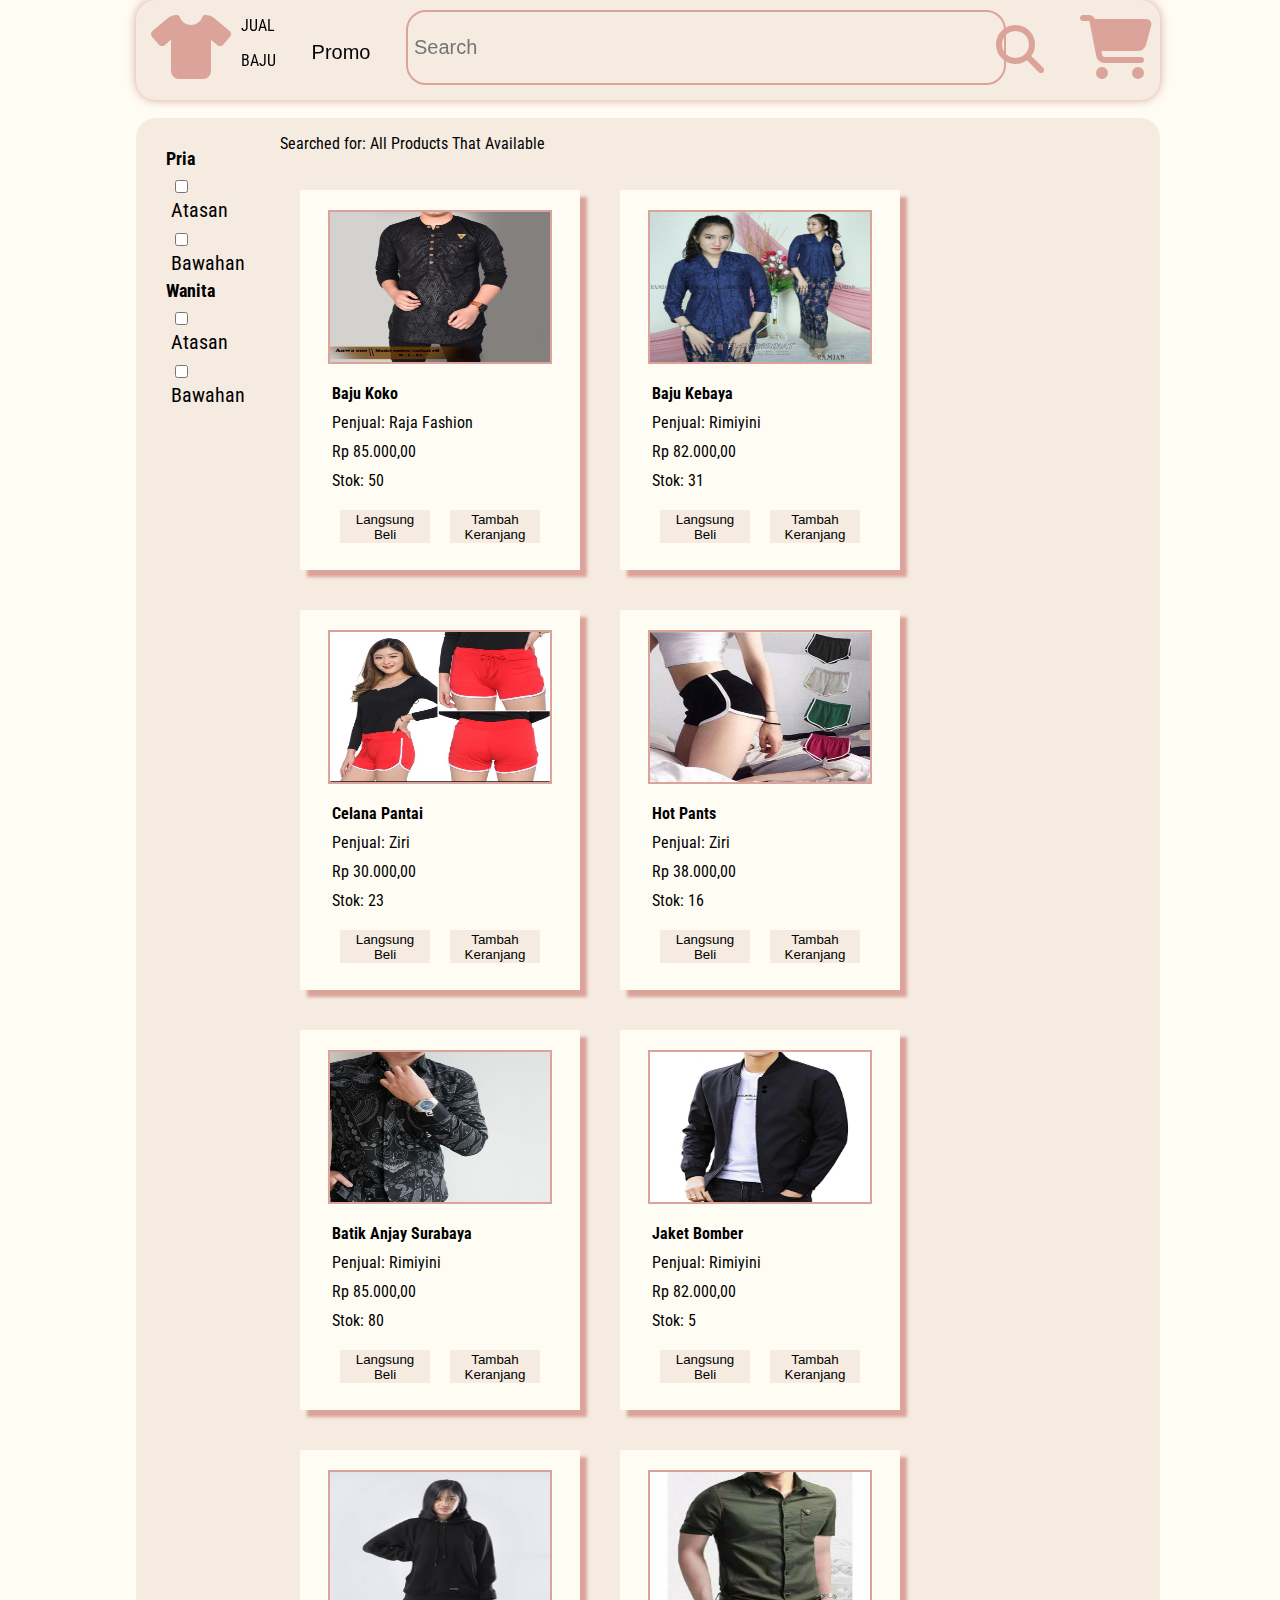
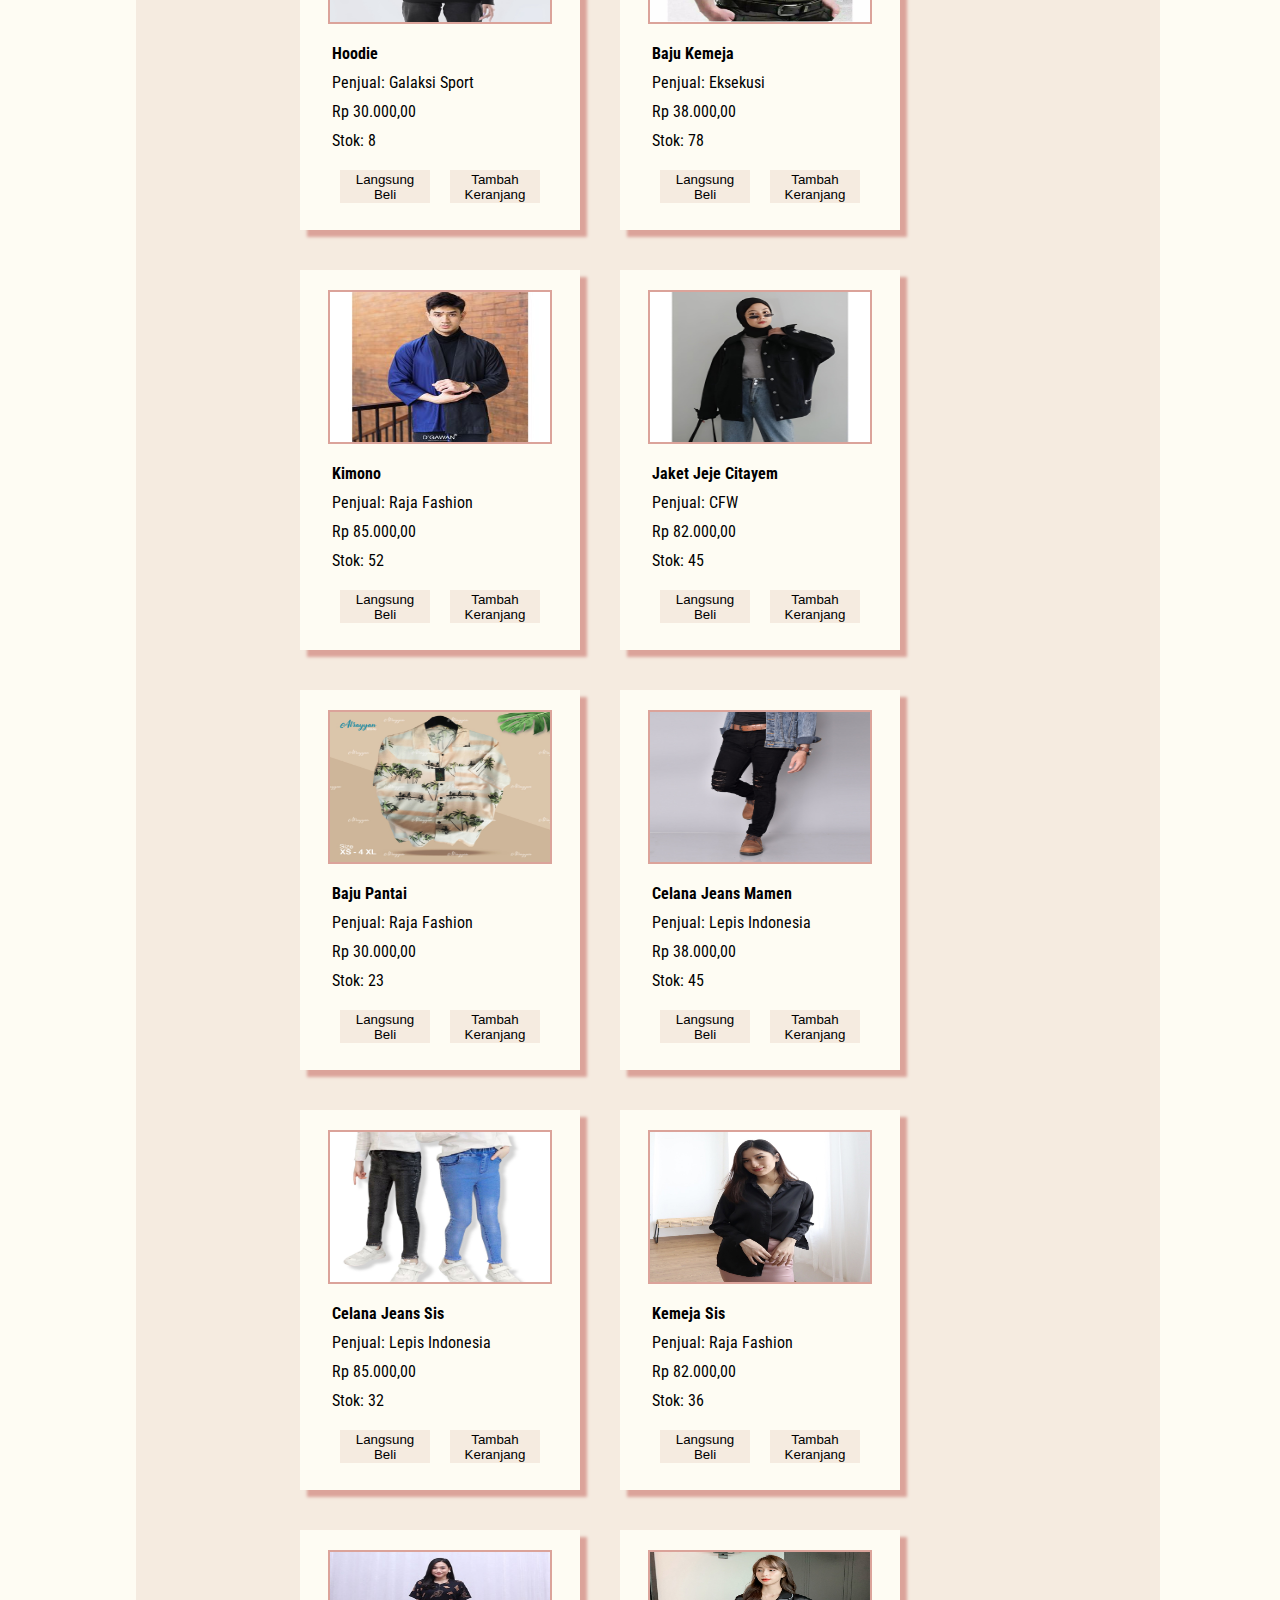
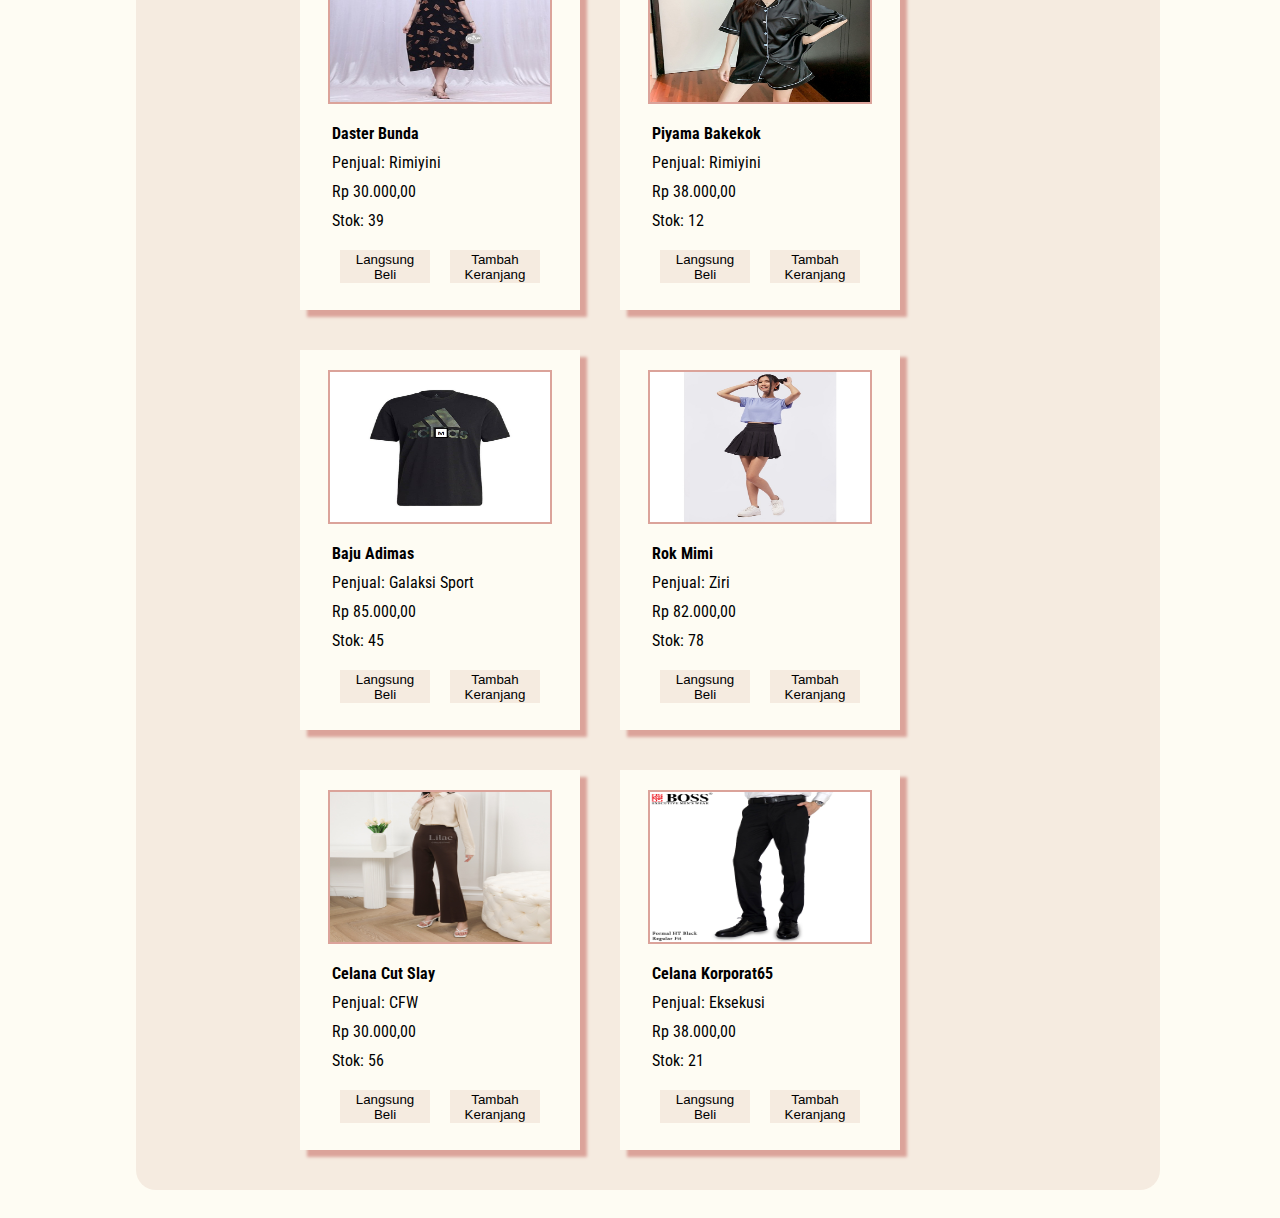
==== commit db5bf3db: "tambah tombol promo" ====
--- a/index.html
+++ b/index.html
@@ -1,16 +1,18 @@
 <!DOCTYPE html>
-<html lang="en">  
+<html lang="en">
+
     <head>
-            <meta charset="UTF-8">
-            <meta http-equiv="X-UA-Compatible" content="IE=edge">
-            <meta name="viewport" content="width=device-width, initial-scale=1.0">
-            <title>Document</title>
-            <link rel="stylesheet" href="https://cdnjs.cloudflare.com/ajax/libs/font-awesome/6.4.0/css/all.min.css">
-            <link rel="stylesheet" href="style.css">
-            <link rel="preconnect" href="https://fonts.googleapis.com">
-            <link rel="preconnect" href="https://fonts.gstatic.com" crossorigin>
-            <link href="https://fonts.googleapis.com/css2?family=Roboto+Condensed:wght@300&display=swap" rel="stylesheet">
-    </head>    
+        <meta charset="UTF-8">
+        <meta http-equiv="X-UA-Compatible" content="IE=edge">
+        <meta name="viewport" content="width=device-width, initial-scale=1.0">
+        <title>Document</title>
+        <link rel="stylesheet" href="https://cdnjs.cloudflare.com/ajax/libs/font-awesome/6.4.0/css/all.min.css">
+        <link rel="stylesheet" href="style.css">
+        <link rel="preconnect" href="https://fonts.googleapis.com">
+        <link rel="preconnect" href="https://fonts.gstatic.com" crossorigin>
+        <link href="https://fonts.googleapis.com/css2?family=Roboto+Condensed:wght@300&display=swap" rel="stylesheet">
+    </head>
+
     <body>
         <div class="container">
             <div class="top">
@@ -21,20 +23,18 @@
                     <p>JUAL<br></p>
                     <p>BAJU</p>
                 </div>
-                <div>
-                    <button id="buttonPromo">PROMO</button>
+                <div class="promo-button">
+                    <button id="button-promo" class="button" style="font-size: 20px; margin-top: 30px;">Promo</button>
                 </div>
                 <div id="search-bar">
                     <input type="text" placeholder="Search" id="text-search">
                     <!-- <button class="button-search">Search</button> -->
                     <i id="searchButton" id="searchButton" class="fa-solid fa-magnifying-glass fa-3x magnifier"
-                   
-                    style="color: #dba39a;"></i>
+                        style="color: #dba39a;"></i>
                 </div>
                 <div id="cart">
                     <a href="cart/cart.html"><i class="fa-solid fa-cart-shopping fa-4x" id="shopping-cart"
-                       
-                        style="color: #dba39a;"></i></a>
+                            style="color: #dba39a;"></i></a>
                 </div>
             </div>
             <div class="body">
@@ -43,22 +43,29 @@
                         <ul>
                             <li class="filter-judul bold">Pria</li>
                             <ul>
-                                <li><label><input type="checkbox" id="priaAtasan"/>Atasan</label></li>
-                                <li><label><input type="checkbox" id="priaBawahan"/>Bawahan</label></li>
+                                <li><label><input type="checkbox" value="Atasan Pria" id="priaAtasan" />Atasan</label>
+                                </li>
+                                <li><label><input type="checkbox" value="Bawahan Pria"
+                                            id="priaBawahan" />Bawahan</label></li>
                             </ul>
                             <li class="filter-judul bold">Wanita</li>
                             <ul>
-                                <li><label><input type="checkbox" id="wanitaAtasan"/>Atasan</label></li>
-                                <li><label><input type="checkbox" id="wanitaBawahan"/>Bawahan</label></li>
+                                <li><label><input type="checkbox" value="Atasan Wanita"
+                                            id="wanitaAtasan" />Atasan</label></li>
+                                <li><label><input type="checkbox" value="Bawahan Wanita"
+                                            id="wanitaBawahan" />Bawahan</label></li>
                             </ul>
                         </ul>
                     </div>
                 </div>
                 <div class="container-cards-p">
-                    <p>Searched for: Baju Pria, Celana Pria</p>
+                    <p>
+                        Searched for: <a id="term-search1">Pria</a> <a id="term-search"><a id="term-search2">Celana
+                                Pria</a>
+                    </p>
                     <div class="cards" id="cards">
                         <div class="card">
-                            <img src="apel.jpg" alt="" width="220px" height="150px" class="imgProduk"> 
+                            <img src="apel.jpg" alt="" width="220px" height="150px" class="imgProduk">
                             <span class="nama-barang"><b>Apel Bagus</b> </span>
                             <span class="penjual">Penjual: Mang Dadang</span>
                             <span class="harga">Rp. 8000,00</span>
@@ -72,10 +79,27 @@
                 </div>
             </div>
         </div>
-        <div class="modal" id="modalPromo">
+        <div class="modal" id="modal-promo">
             <div class="modal-content">
                 <span class="close">&times;</span>
-                <p>Some text in the Modal..</p>
+                <h3 style="font-size: 40px;">PROMO HARI INI SAJA</h3>
+                <div class="modal-1">
+                    <div class="modal1">
+                        <p>BELANJAAN DIATAS <b>RP 100.000,00</b></p>
+                        <img src="hadiah/mugpolos.jpg" width="150px" height="150px">
+                        <p>MUG POLOS</p>
+                    </div>
+                    <div class="modal1">
+                        <p>BELANJAAN DIATAS <b>RP 200.000,00</b></p>
+                        <img src="hadiah/topi.jpg" width="150px" height="150px">
+                        <p>TOPI HITAM</p>
+                    </div>
+                    <div class="modal1">
+                        <p>BELANJAAN DIATAS <b>RP 300.000,00</b></p>
+                        <img src="hadiah/payung-buah.jpg" width="150px" height="150px">
+                        <p>PAYUNG ALPUKAT</p>
+                    </div>
+                </div>
             </div>
         </div>
         <script src="index.js"></script>
--- a/style.css
+++ b/style.css
@@ -140,11 +140,12 @@
     list-style: none;
 }
 
-.bold{
+.bold {
     font-weight: bold;
 }
 
-ul, li {
+ul,
+li {
     /* reset the margin and padding */
     margin: 5px;
     padding: 0;
@@ -243,40 +244,68 @@
     margin: 0px 0px 10px 32px;
 }
 
+#button-promo{
+    height: 45px;
+}
+
 .modal {
-  display: none; /* Hidden by default */
-  position: fixed; /* Stay in place */
-  z-index: 1; /* Sit on top */
-  padding-top: 100px; /* Location of the box */
-  left: 0;
-  top: 0;
-  width: 100%; /* Full width */
-  height: 100%; /* Full height */
-  overflow: auto; /* Enable scroll if needed */
-  background-color: rgb(0,0,0); /* Fallback color */
-  background-color: rgba(0,0,0,0.4); /* Black w/ opacity */
-}
-
-/* Modal Content */
+    display: none; /* Hidden by default */
+    position: fixed; /* Stay in place */
+    z-index: 1; /* Sit on top */
+    padding-top: 100px; /* Location of the box */
+    left: 0;
+    top: 0;
+    width: 100%; /* Full width */
+    height: 100%; /* Full height */
+    overflow: auto; /* Enable scroll if needed */
+    background-color: rgb(0,0,0); /* Fallback color */
+    background-color: rgba(0,0,0,0.4); /* Black w/ opacity */
+    justify-content: space-around;
+}
+
+.modal-1{
+    display: flex;
+    flex-wrap: wrap;
+    flex-direction: row;
+    text-align: center;
+    align-items: center;
+    width: 100%;
+}
+
+.modal-1 p{
+    font-size: 16px;
+    /* margin-left: 15px; */
+    font-weight: bold;
+}
+
+.modal1{
+    margin: 20px;
+    /* align-items: center; */
+
+}
+
+.parafPromo{
+    margin-left: 20px;
+}
+
 .modal-content {
-  background-color: #fefefe;
-  margin: auto;
-  padding: 20px;
-  border: 1px solid #888;
-  width: 80%;
-}
-
-/* The Close Button */
+    background-color: #FEFCF3;
+    margin: auto;
+    padding: 20px;
+    border: 1px solid #888;
+    width: 820px;
+}
+  
 .close {
-  color: #aaaaaa;
-  float: right;
-  font-size: 28px;
-  font-weight: bold;
-}
-
+    color: #aaaaaa;
+    float: right;
+    font-size: 28px;
+    font-weight: bold;
+}
+  
 .close:hover,
 .close:focus {
-  color: #000;
-  text-decoration: none;
-  cursor: pointer;
+    color: #000;
+    text-decoration: none;
+    cursor: pointer;
 }